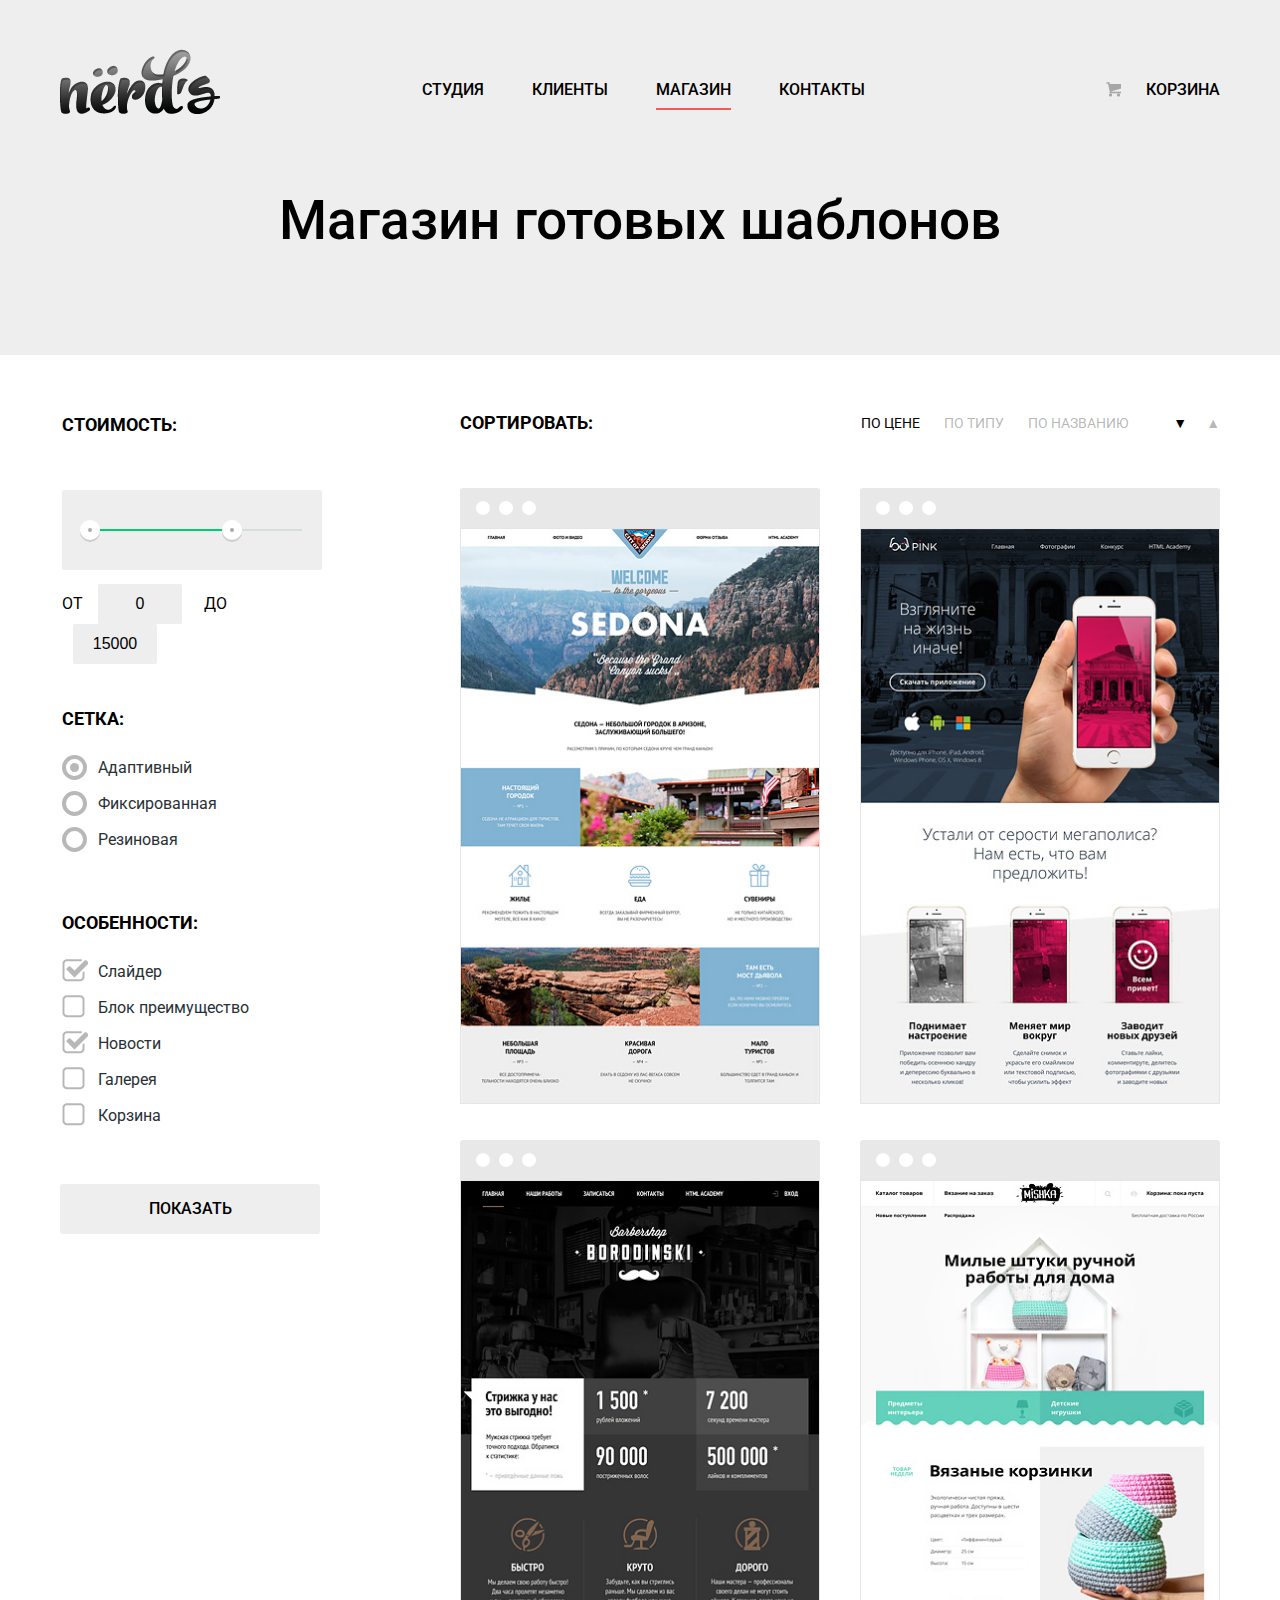
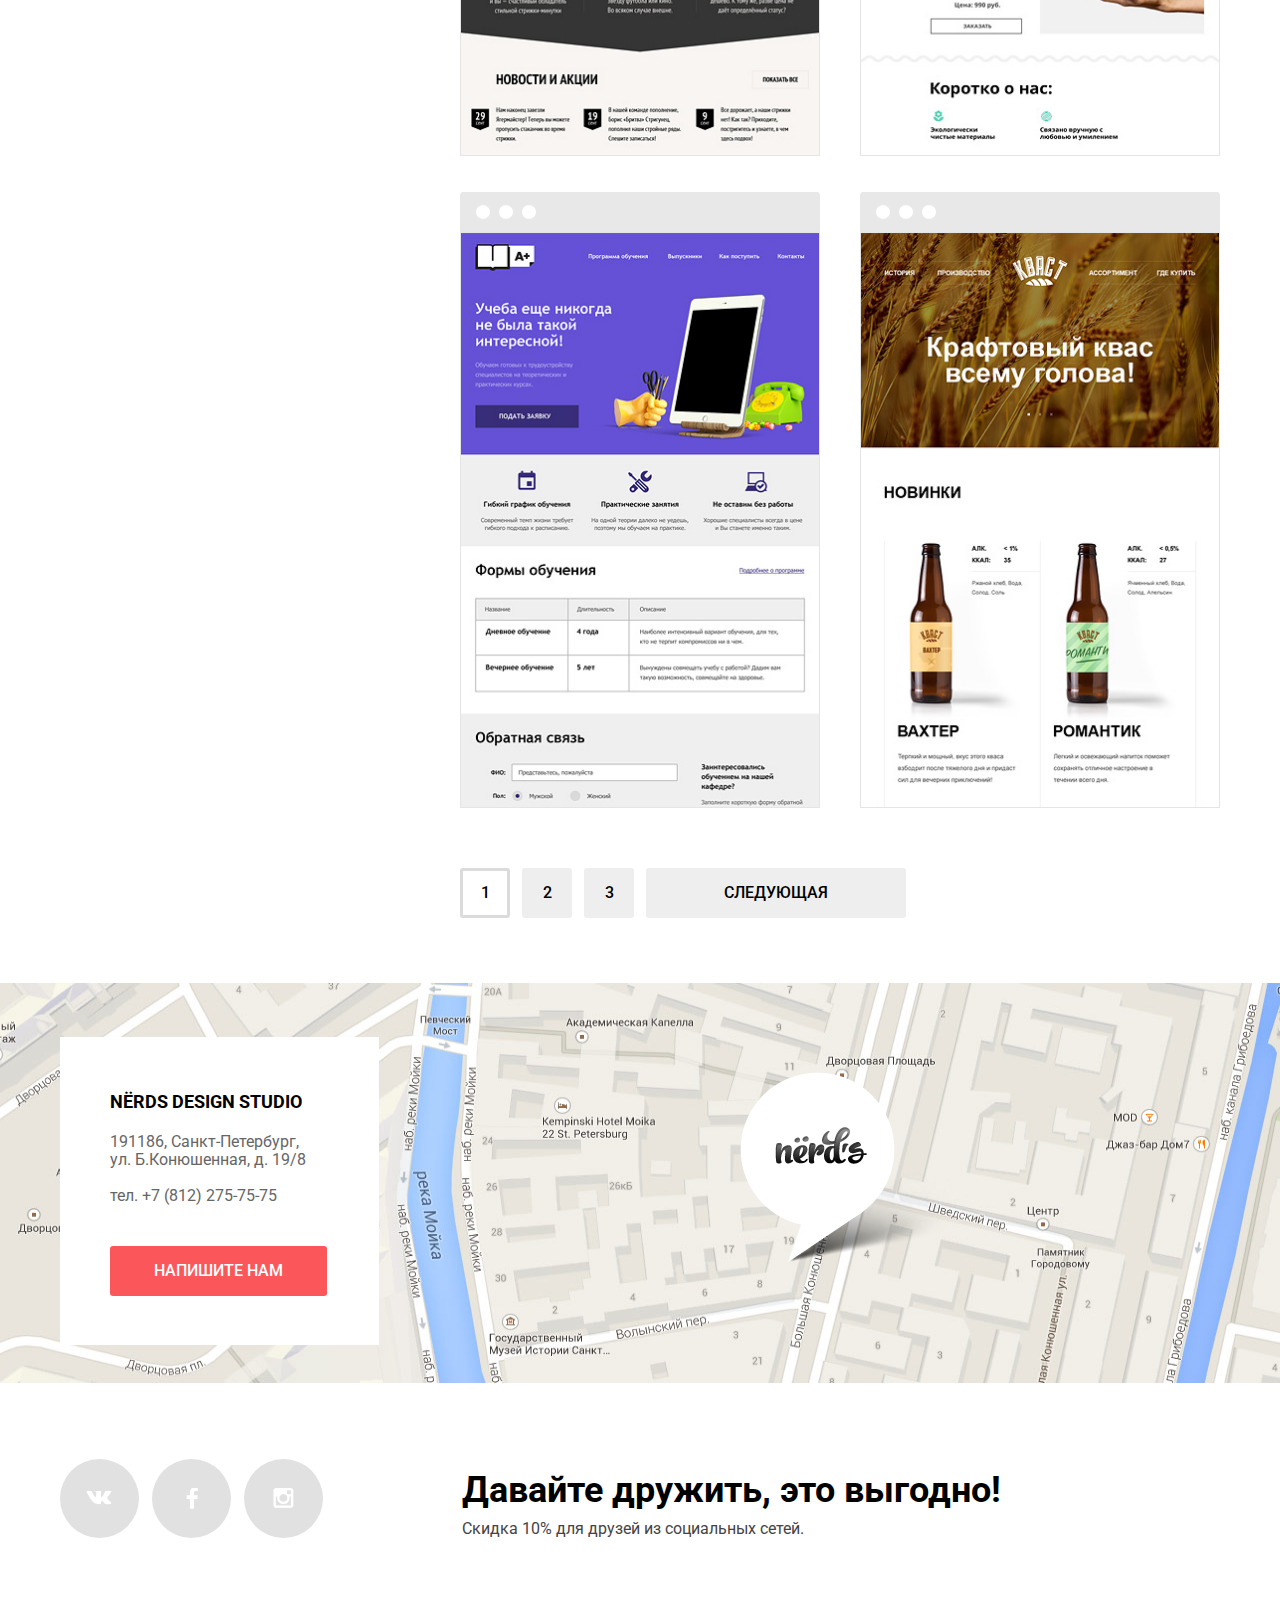
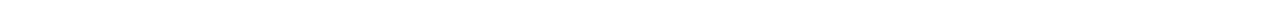
==== catalog.html @ 6120f155 "Оформление контента - правки." ====
<!DOCTYPE html>
<html lang="ru">
<head>
	<meta charset="utf-8">
	<title>Нёрдс</title>
	<link href="https://fonts.googleapis.com/css?family=Roboto:400,500,700&amp;subset=cyrillic" rel="stylesheet"> 
	<link rel="stylesheet" type="text/css" href="css/normalize.css">
	<link rel="stylesheet" type="text/css" href="css/style.css">
</head>
<body>
	<header class="main-header">
		<div class="container clearfix">
			<div class="header clearfix">
				<div class="logo">
					<a href="index.html"><img src="img/nerds-logo.png" width="160" height="65" alt="Nerds"></a>
				</div>
				<nav class="main-menu">
					<ul>
						<li>
							<a href="#">Студия</a>
						</li>
						<li>
							<a href="#">Клиенты</a>
						</li>
						<li class="active-menu">
							<a>Магазин</a>
						</li>
						<li>
							<a href="#">Контакты</a>
						</li>
					</ul>
				</nav>
				<div class="basket">
					<a href="#">Корзина</a>
				</div>
			</div>
			<div class="inner-name-page">
				<h1>Магазин готовых шаблонов</h1>
			</div>
		</div>
	</header>
	<main>
		<div class="container inner-page clearfix">
			<div class="catalog-filter">
				<form action="#" method="get">
					<fieldset>
						<legend>Стоимость:</legend>
							<div class="range-price">
								<div class="background">
									<div class="range"></div>
									<div class="range-selected"></div>
									<div class="min-runner"></div>
									<div class="max-runner"></div>
								</div>
							</div>
						<label for="min-price">ОТ </label><input type="text" name="min-price" id="min-price" value="0">
						<label for="max-price"> ДО </label><input type="text" name="max-price" id="max-price" value="15000">
					</fieldset>
					<fieldset>
						<legend>Сетка:</legend>
						<ul>
							<li><input type="radio" name="grid" value="adaptive" id="adaptive" checked> <label for="adaptive">Адаптивный</label></li>
							<li><input type="radio" name="grid" value="fixed" id="fixed"> <label for="fixed">Фиксированная</label></li>
							<li><input type="radio" name="grid" value="rubber" id="rubber"> <label for="rubber">Резиновая</label></li>
						</ul>
					</fieldset>
					<fieldset>
						<legend>Особенности:</legend>
						<ul>
							<li><input type="checkbox" name="slider" id="slider" checked> <label for="slider"> Слайдер</label></li>
							<li><input type="checkbox" name="block" id="block"> <label for="block"> Блок преимущество</label></li>
							<li><input type="checkbox" name="news" id="news" checked> <label for="news"> Новости</label></li>
							<li><input type="checkbox" name="gallery" id="gallery"> <label for="gallery"> Галерея</label></li>
							<li><input type="checkbox" name="basket" id="basket"> <label for="basket"> Корзина</label></li>
						</ul>
					</fieldset>
					<button class="btn btn-show" type="submit">Показать</button>
				</form>
			</div>
			<div class="products">
				<div class="sort clearfix">
					<b class="classify">Сортировать:</b>
					<ul class="sorting">
						<li class="active-sorting"><a class="btn btn-sorting">По цене</a></li>
						<li><a class="btn btn-sorting" href="#">По типу</a></li>
						<li><a class="btn btn-sorting" href="#">По названию</a></li>
						<li class="active-sorting"><a class="btn btn-sorting">&#9660;</a></li>
						<li><a class="btn btn-sorting" href="#">&#9650;</a></li>
					</ul>
				</div>
				<div class="cards">
					<div class="card">
						<img src="img/img-sedona.jpg" width="360" height="576" alt="Sedona">
						<div class="description">
							<a class="item" href="#">Sedona</a>
							<p class="paragraph">Информацинный сайт<br>для туристов</p>
							<a class="btn btn-description" href="#">9900 руб.</a>
						</div>
					</div>
					<div class="card">
						<img src="img/img-pink.jpg" width="360" height="576" alt="Pink">
						<div class="description">
							<a class="item" href="#">Pink APP</a>
							<p  class="paragraph">Продуктовый лендинг<br>приложения для iOS и Android</p>
							<a class="btn btn-description" href="#">9900 руб.</a>
						</div>
					</div>
					<div class="card">
						<img src="img/img-barbershop.jpg" width="360" height="576" alt="Barbershop">
						<div class="description">
							<a class="item" href="#">Barbershop</a>
							<p class="paragraph">Сайт салоны красоты.<br>Для мужчин, да.</p>
							<a class="btn btn-description" href="#">9900 руб.</a>
						</div>
					</div>
					<div class="card">
						<img src="img/img-mishka.jpg" width="360" height="576" alt="Mishka">
						<div class="description">
							<a class="item" href="#">Mishka</a>
							<p class="paragraph">Интернет-магазин<br>вязаных игрушек</p>
							<a class="btn btn-description" href="#">9900 руб.</a>
						</div>
					</div>
					<div class="card">
						<img src="img/img-aplus.jpg" width="360" height="576" alt="A PLUS HOVER">
						<div class="description">
							<a class="item" href="#">A PLUS</a>
							<p class="paragraph">Лендинг курсов повышения<br>квалификации</p>
							<a class="btn btn-description" href="#">9900 руб.</a>
						</div>
					</div>
					<div class="card">
						<img src="img/img-kvast.jpg" width="360" height="576" alt="КВАСТ">
						<div class="description">
							<a class="item" href="#">КВАСТ</a>
							<p class="paragraph">Промо-сайт производителя<br>крафтового кваса</p>
							<a class="btn btn-description" href="#">9900 руб.</a>
						</div>
					</div>
				</div>
				<div class="paginator">
					<a class="page-btn paginator-active">1</a>
					<a class="page-btn" href="#">2</a>
					<a class="page-btn" href="#">3</a>
					<a class="page-btn next" href="#">Следующая</a>
				</div>
			</div>
		</div>
	</main>
	<footer class="main-footer">
		<div class="container">
			<div class="adress">
				<img src="img/map.jpg" class="map" width="1440" height="400" alt="карта">
				<img src="img/map-marker.png" class="mark" width="231" height="190" alt="метка">
				<div class="write-us">
					<b>NËRDS DESIGN STUDIO</b>
					<p>191186, Санкт-Петербург,<br>
						ул. Б.Конюшенная, д. 19/8<br>
						<br>
						тел. +7 (812) 275-75-75</p>
					<a class="btn write" href="#">НАПИШИТЕ НАМ</a>
				</div>
				<div class="form-write-us">
					<b>Напишите нам</b>
					<button class="modal-content-close" type="button" title="Закрыть">Закрыть</button>
					<form action="#" method="post">
						<div class="left">
							<label for="name">Ваше имя:</label>
							<input type="text" name="name" id="name" placeholder="Представьтесь, пожалуйста" tabindex="1">
						</div>
						<div class="left">
							<label for="email">Ваш e-mail:</label>
							<input type="text" name="email" id="email" placeholder="Для отправки ответа"  tabindex="2" >
						</div>
						<div class="text">
							<label for="mail">Текст письма:</label>
							<textarea name="mail" id="mail" placeholder="В свободной форме"  tabindex="3"></textarea>
						</div>
						<button class="btn write-us-btn"  type="submit">Отправить</button>
					</form>
				</div>
			</div>
			<div class="social clearfix">
				<div class="social-btns">
					<a class="social-btn social-vk" href="#">Вконтакте</a>
					<a class="social-btn social-fb" href="#">Facebook</a>
					<a class="social-btn social-in" href="#">Instagram</a>
				</div>
				<div class="friends">
					<h3 class="friends-header">Давайте дружить, это выгодно!</h3>
					<p class="friends-paragraph">Скидка 10% для друзей из социальных сетей.</p>
				</div>
			</div>
		</div>
	</footer>
	<script src="js/write-us.js"></script>
</body>
</html>
---- css/style.css ----
body{
	min-width: 1160px;
	padding: 0;
	margin: 0;
	font-size: 16px;
	line-height: 24px;
	font-family: "Roboto", Arial, sans-serif;
}
.main-header{
	background-color: #eeeeee;
	min-width: 900px;
}
.main-page{
	margin-top: 75px;
}
.inner-page{
	margin-top: 55px;
}
.container{
	width: 1160px;
	margin-left: auto;
	margin-right: auto;
}
.clearfix::after{
	content: "";

	display: table;
	clear: both;
}
.header{
	padding-top: 49px; 
}
	.logo{
		float: left;
	}
	.logo a:hover{
		opacity: 0.8;
	}
	.logo a:active{
		opacity: 0.3;
	}
	.main-menu{
		float: left;
		margin-left: 180px;
		max-width: 560px;
	}
	.main-menu ul{
		list-style: none;
		padding: 0;
		margin: 0;
	}
	.main-menu li{
		display: inline-block;
		vertical-align: top;
	}
	.main-menu a{
		display: block;
		padding: 16px 0;
		margin: 0 22px;
		padding-top: 29px;
		font-size: 16px;
		font-weight: 500;
		text-align: center;
		text-transform: uppercase;
		text-decoration: none;
		color: #000000;
	}
	.main-menu a:hover{
		color: #fb565a;
	}
	.main-menu a:active{
		color: rgba(0, 0, 0, 0.3);
	}
	.active-menu,
	.active-basket{
		position: relative;
	}
	.active-menu a:hover,
	.active-basket a:hover{
		color: #000000;
	}
	.active-menu::after,
	.active-basket::after{
		content: "";

		position: absolute;
		height: 2px;
		right: 22px;
		bottom: 8px;
		left: 22px;
		
		background: #fb565a;
	}
	.basket{
		float: right;
		max-width: 160px;
	}
	.basket a{
		position: relative;
		display: block;
		padding: 16px 0;
		padding-top: 29px;
		padding-left: 40px;
		font-size: 16px;
		font-weight: 500;
		text-transform: uppercase;
		text-decoration: none;
		color: #000000;
	}
	.basket a:hover{
		color: #fb565a;
	}
	.basket a:active{
		color: #bdbdbd;
	}
	.basket a::before{
		content: "";

		position: absolute;
		top: 33px;
		left: 0;
		width: 15px;
		height: 15px;
		background: url(../img/sprite.png) no-repeat -10px -10px;
	}
	.btn{
		display: inline-block;
		padding: 19px 40px;
		font-size: 16px;
		font-weight: 500;
		line-height: 18px;
		font-family: "Roboto", Arial, sans-serif;
		vertical-align: top;
		color: #ffffff;
		text-transform: uppercase;
		text-decoration: none;
		border-radius: 3px;
		border: none;
		outline: none;
		background: #fb565a;
	}
	.btn:hover{
		background: #e74246;
		}
	.btn:active{
		color: rgba(255, 255, 255, 0.3);
		background-color: #d7373b;
		box-shadow: inset 0 3px 0 0 rgba(0, 0, 0, 0.1);
		}
	/*слайдер*/
	.slider{
		position: relative;
	}
		.slider-inner{
			overflow: hidden;
		}
		.slider-slides{
			width: 300%;
			
		}
		.slider-slides>div{
			float: left;
			width: 1160px;
			height: 431px;
		}
		.slider input[type=radio] {
		    display:none;
		}
		.slider-controls{
			display: inline-block;
			position: absolute;
			z-index: 1;
			bottom: 96px;
			left: 50%;
			vertical-align: top;
			-webkit-transform: translate(-50%);
			        transform: translate(-50%);
		}
		.slider-controls label {
		    display: inline-block;
		    width: 18px;
		    height: 18px;
		    margin: 0 7px;
		    vertical-align: top;
		    cursor: pointer;
		    border-radius:50%;
		    background-color: #ffffff;
		}
		#btn-1:checked ~ .slider-controls label[for="btn-1"],
		#btn-2:checked ~ .slider-controls label[for="btn-2"],
		#btn-3:checked ~ .slider-controls label[for="btn-3"]{
			position: relative;
			background-color: #fff;
		}
		#btn-1:checked ~ .slider-controls label[for="btn-1"]::before,
		#btn-2:checked ~ .slider-controls label[for="btn-2"]::before,
		#btn-3:checked ~ .slider-controls label[for="btn-3"]::before{
			content: "";
			position: absolute;
			top: 5px;
			left: 5px;
			width: 4px;
			height: 4px;
			border:2px solid #c1c1c1;
			border-radius: 50%;
			background-color: white;
		}
		#btn-1:checked ~ .slider-inner .slider-slides {
		    -webkit-transform: translate(0);
		            transform: translate(0);
		}

		#btn-2:checked ~ .slider-inner .slider-slides {
		    -webkit-transform: translate(-1160px);
		            transform: translate(-1160px);
		}

		#btn-3:checked ~ .slider-inner .slider-slides {
		    -webkit-transform: translate(-2320px);
		            transform: translate(-2320px);
		}
		.slide1{
			position: relative;
		}
		.slide-pic{
			position: absolute;
			right: 0;
			bottom: 0;
			z-index: -1;
		}
		.slide1 .column-left{
			float: left;
			width: 550px;
		}
		.slide-header{
			display: block;
			font-size: 55px;
			line-height: 55px;
			margin-top: 70px;
			margin-bottom: 27px; 
		}
		.slide-description{
			display: block;
			margin-top: 0px;
			line-height: 24px;
		}
		.btn-slide{
			margin-top: 25px;
			padding: 16px 54px;
			text-align: center;
			
			text-decoration: none;
			text-transform: uppercase;
			font-weight: 500;
		}
	/*слайдер*/
	.inner-name-page{
		float: left;
		margin-top: 35px;
		margin-bottom: 70px;
		width: 1160px;
	}
	.inner-name-page h1{
		font-size: 55px;
		line-height: 55px;
		font-weight: 500;
		text-align: center;
	}
/*end header*/
.main{
}
	.services{
		padding-bottom: 80px;
	}
	
	.services-ell{
		margin-right: 100px;
		float: left;
		width: 300px;
		
	}
	.services-pic{
		margin-bottom: -15px;
	}
	.service-header{
		margin-bottom: 0; 
		font-size: 24px;
		line-height: 30px;
		vertical-align: top;
		text-transform: uppercase;
	}
	.service-description{
		margin-bottom: 33px;
		letter-spacing: 0;
	}
	.btn-services{
		padding: 16px 40px;
	}
	.btn-application{
		background: #00ca74;
	}
	.btn-application:hover{
		background: #00bc6c;
	}
	.btn-application:active{
		color: rgba(255, 255, 255, 0.3);
		background: #00aa62;
		box-shadow: inset 0 3px 0 0 rgba(0, 0, 0, 0.1);
	}
	.btn-presentation{
		background: #efc84a;
	}
	.btn-presentation:hover{
		background: #eab534;
	}
	.btn-presentation:active{
		color: rgba(255, 255, 255, 0.3);
		background: #e5a722;
		box-shadow: inset 0 3px 0 0 rgba(0, 0, 0, 0.1);
	}
	.presentation{
		margin-right: 0;
	}
	.line{
		border-bottom: 2px solid #eeeeee;
	}
	.about-us{
		padding-bottom: 50px;
	}
	.about-us .column-left{
		float: left;
		width: 680px;
	}
	.capiton{
		margin-top: 75px; 
		margin-bottom: 30px;
		font-size: 45px;
		line-height: 45px;
		font-weight: 500;
	}
	.about-us p{
		margin-bottom: 40px;
	}
	.accuracy{
		line-height: 24px;
		font-weight: bold;
		text-transform: uppercase;
		text-align: center;
	}
	.about-us ul{
		margin-top: 24px;
		list-style: none;
	}
	.about-us li{
		position: relative;
		margin-left: -2px;
		margin-bottom: 24px; 
	}
	.about-us li::before{
		content: "";
		position: absolute;
		width: 25px;
		height: 2px;
		left: -36px;
		top: 12px;
		background: #fb565a;
	}
	.about-us .column-right{
		float: right;
		width: 360px;
	}
	.about-us img{
		margin-top: 40px;
		margin-bottom: 30px;
	}
	
	.percent-ell{
		display: inline-block;
		margin-right: 23px;
		width: 95px;
		vertical-align: top;
	}
	.percent-ell:nth-child(3n){
		margin-right: 0;
	}
	.percent{
		font-size: 45px;
	}
	.percent span{
		vertical-align: 17px;
		font-size: 25px;
	}
	.percent-description{
		margin-top: -10px;
		line-height: 18px;
	}
	.clients{
		padding-top: 50px;
		padding-bottom: 44px;
		margin-bottom: 80px;
		font-size: 0;
	}
	.clients ul{
		list-style: none;
		padding: 0;
		margin: 0;
	}
	.clients li{
		position: relative;
		display: inline-block;
		padding-right: 20px;
		padding-left: 20px;
		vertical-align: middle;
	}
	.clients li:first-child{
		padding-left: 0;
	}
	.clients li:nth-child(4n){
		padding-right: 0;
	}
	.clients li::after{
		content: "1";
		position: absolute;
		top: 50%;
		right: 5px;
		-webkit-transform: translateY(-50%);
		        transform: translateY(-50%);
		width: 2px;
		height: 52px;
		border-right: 2px solid #eeeeee;
		opacity: 1;
	}
	.clients li:nth-child(4n)::after{
		display: none;
	}
	.client{
		position: relative;
		display: block;
		width: 260px;
		line-height: 52px;
		text-align: center;
		font-size: 16px;
		opacity: 0.2;
	}
	.client:hover{
		opacity: 1;
	}
	.client:active{
		opacity: 0.1;
	}
	.client-logo{
		line-height: 52px;
		vertical-align: middle;
	}
	.catalog-filter{
		float: left;
		width: 260px;
	}
	/*ранжировка цен*/
		.range-price{
			margin-top: 45px;
			margin-bottom: 14px;
		}
		.background{
			position: relative;
			width: 260px;
			height: 80px;
			background: #eeeeee;
			border-radius: 2px;
		}
		.range{
			position: absolute;
			top: 39px;
			left: 20px;
			width: 220px;
			height: 2px;
			background: #d7dcde;
		}
		.range-selected{
			position: absolute;
			top: 39px;
			left: 20px;
			width: 151px;
			height: 2px;
			background: #00ca74;
		}
		.min-runner,
		.max-runner{
			position: absolute;
			top: 30px;
			left: 18px;
			width: 4px;
			height: 4px;
			border-radius: 50%;
			background: #ababab;
			border: 8px solid #ffffff; 
			box-shadow: 0 2px 0 0 #cccdcd;
			cursor: pointer;
		}
		.max-runner{
			left: 160px;
		}
		
	/*ранжировка цен*/
	.catalog-filter ul{
		list-style: none;
		padding: 0;
	}
	.catalog-filter fieldset{
		padding: 0;
		border: none;
		margin-bottom: 40px;
	}
	.catalog-filter legend{
		margin-bottom: 5px;
		font-size: 18px;
		line-height: 30px;
		vertical-align: top;
		font-weight: bold;
		text-transform: uppercase;
	}
	.catalog-filter input[type="text"]{
		width: 80px;
		height: 38px;
		margin-left: 11px;
		border-radius: 2px;
		border: none;
		background-color: #eeeeee;
		text-align: center;
	}
	.catalog-filter input[type="text"]:first-of-type{
		margin-right: 18px;
	}
/*стилизация radio*/
	.catalog-filter input[type="radio"]{
		display: none;
	}
	.catalog-filter input[type="radio"] + label{
		position: relative;
		display: block;
		margin: 11px 0;
		padding-left: 36px;
		color: #283136;
		line-height: 25px; 
		vertical-align: middle;
		cursor: pointer;
	}
	.catalog-filter input[type="radio"] + label::before{
		content: "";
		position: absolute;
		top:0;
		left: 0;
		width: 17px;
		height: 17px;
		border: 4px solid rgba(77, 77, 77, 0.4);
		border-radius: 50%;
	}
	.catalog-filter input[type="radio"]:checked + label::after{
		content: "";
		position: absolute;
		top: 8px;
		left: 8px;
		width: 9px;
		height: 9px;
		border-radius: 50%;
		background: rgba(77, 77, 77, 0.4);
	}
	.catalog-filter input[type="radio"] + label:hover{
		color: #000000;
	}
	.catalog-filter input[type="radio"] + label:hover::before{
		content: "";
		border: 4px solid rgba(77, 77, 77, 1);
	}
	.catalog-filter input[type="radio"]:checked + label:hover::after{
		content: "";
		background: rgba(77, 77, 77, 1);
	}
	.catalog-filter input[type="radio"]:disabled + label{
		color: rgba(40, 49, 54, 0.3);
	}
	.catalog-filter input[type="radio"]:disabled + label::before{
		content: "";
		border: 4px solid rgba(77, 77, 77, 0.1);
	}
	.catalog-filter input[type="radio"]:checked:disabled + label::after{
		content: "";
		background: rgba(77, 77, 77, 0.1);
	}
/*стилизация radio*/
/*стилизация checkbox*/
	.catalog-filter input[type="checkbox"]{
		display: none;
	}
	.catalog-filter input[type="checkbox"] + label{
		position: relative;
		display: block;
		margin: 11px 0;
		padding-left: 36px;
		color: #283136;
		line-height: 25px; 
		vertical-align: middle;
		cursor: pointer;
	}
	.catalog-filter input[type="checkbox"] + label::before{
		content: "";
		position: absolute;
		top:0;
		left: 0;
		width: 23px;
		height: 23px;
		background: url(../img/checkbox-off.png) no-repeat;
		opacity: 0.4;
	}
	.catalog-filter input[type="checkbox"]:checked + label::before{
		content: "";
		position: absolute;
		top: 0;
		left: 0;
		width: 26px;
		height: 23px;
		border:none;
		background: url(../img/checkbox-on.png) no-repeat;
		opacity: 0.4;
	}
	.catalog-filter input[type="checkbox"] + label:hover{
		color: #000000;
	}
	.catalog-filter input[type="checkbox"] + label:hover::before{
		content: "";
		background: url(../img/checkbox-off.png) no-repeat;
		opacity: 1;
	}
	.catalog-filter input[type="checkbox"]:checked + label:hover::before{
		content: "";
		background: url(../img/checkbox-on.png) no-repeat;
		opacity: 1;
	}
	.catalog-filter input[type="checkbox"]:disabled + label{
		color: rgba(40, 49, 54, 0.3);
	}
	.catalog-filter input[type="checkbox"]:disabled + label::before{
		content: "";
		background: url(../img/checkbox-off.png) no-repeat;
		opacity: 0.1;
	}
	.catalog-filter input[type="checkbox"]:checked:disabled + label::before{
		content: "";
		background: url(../img/checkbox-on.png) no-repeat;
		opacity: 0.1;
	}
/*стилизация checkbox*/
	.btn-show{
		width: 100%;
		padding: 16px 0;
		font-size: 16px;
		line-height: 18px;
		text-align: center;
		color: #000000;
		background: #eeeeee;
		border-radius: 3px;
		cursor: pointer;
	}
	.btn-show:hover{
		background: #dfdfdf;
	}
	.btn-show:active{
		color: rgba(0, 0, 0, 0.3);
		background: #d5d5d5;
		box-shadow: inset 0 3px 0 0 rgba(0, 0, 0, 0.1)
	}
	.products{
		float: right;
		margin-top: 4px;
		width: 760px;
	}
	.classify{
		display: block;
		float: left;
		font-size: 18px;
		line-height: 18px;
		text-transform: uppercase;
	}
	.sorting{
		list-style: none;
		margin: 0;
		padding: 0;
		float: right;
	}
	.sorting li{
		display: inline-block;
		margin-left: 20px;
		vertical-align: top;
	}
	.sorting li:nth-child(1){
		margin-left: 0;
	}
	.sorting li:nth-last-child(2){
		margin-left: 40px;
	}
	.sorting li:nth-last-child(1){
		margin-left: 15px;
	}
	.btn-sorting{
		padding: 0;
		font-weight: normal;
		font-size: 14px;
		line-height: 18px;
		vertical-align: top;
		color: rgba(0, 0, 0, 0.3);
		background: none;
	}
	.btn-sorting:hover{
		color: rgba(0, 0, 0, 0.6);
		background: none;
	}
	.btn-sorting:active{
		color: #000000;
		background: none;
		box-shadow: none;
	}
	.active-sorting a{
		color: #000000;
	}
	.cards{
		font-size: 0;
		margin-top: 50px;
	}
	.card{
		position: relative;
		display: inline-block;
		width: 360px;
		height: 576px;
		margin-top: 40px;
		margin-right: 40px;
		margin-bottom: 36px;
		font-size: 16px;
		vertical-align: top;
	}
	.card img{
		width: 360px;
		height: 576px;
		border: 1px solid #e5e5e5;
		box-sizing: border-box;
	}
	.card:nth-child(2n){
		margin-right: 0;	
	}
	.card::before{
		content: "";
		position: absolute;
		top: -40px;
		width: 360px;
		height: 40px;
		background: url(../img/browser.png) no-repeat;
		opacity: 0.12;
	}
	.description{
		position: absolute;
		display: none;
		bottom: 0;
		left: 0;
		width: 300px;
		min-height: 162px;
		padding: 35px 30px;
		padding-bottom: 43px;
		background-color: #eeeeee;
		text-align: center;
	}
	.item{
		margin-bottom: 5px;
		font-size: 18px;
		font-weight: bold;
		line-height: 30px;
		text-decoration: none;
		color: #000000;
		text-transform: uppercase;
	}
	.paragraph{
		margin-bottom: 30px;
		line-height: 20px;
	}
	.btn-description{
		padding: 16px 60px;
	}
	.btn-description:active{
		color: #ffffff;
	}
	.card:hover img{
		width: 360px;
		height: 576px;
		border: none;
		box-shadow: 0 6px 15px rgba(0, 0, 0, 0.25);
	}
	.card:hover .description{
		display: block;
	}
	.card:hover::before{
		opacity: 1;
	}
	.page-btn{
		display: inline-block;
		margin-top: 24px;
		margin-right: 8px;
		width: 50px;
		font-weight: 500;
		text-transform: uppercase;
		line-height: 50px;
		vertical-align: top;
		text-align: center;
		color: #000000;
		text-decoration: none;
		border-radius: 3px;
		background: #eeeeee;
	}
	.page-btn:hover{
		background: #dfdfdf;
	}
	.page-btn:active{
		color: rgba(0, 0, 0, 0.3);
		background: #d5d5d5;
		box-shadow: inset 0 3px 0 0 rgba(0, 0, 0, 0.1);
	}
	.paginator{
		margin-bottom: 65px;
	}
	.paginator-active{
		line-height: 44px;
		width: 44px;
		color: #000000;
		background: #ffffff;
		border: 3px solid #dbdbdb;
		box-shadow: none;
	}
	.paginator-active:hover,
	.paginator-active:active{
		color: rgba(0, 0, 0, 1);
		background: none;
		box-shadow: none;
	}
	.next,
	.prev{
		width: 260px;
	}


/*end main*/
.main-footer{
}
	.adress img{
		margin-left: -140px;
	}
	.adress{
		position: relative;
	}
	.mark{
		position: absolute;
		top: 89px;
		left: 820px;
	}
	.write-us{
		position: absolute;
		left: 0;
		top: 54px;
		width: 219px;
		height: 208px;
		background-color:#ffffff;
		padding: 50px
	}
	.write-us b{
		font-size: 18px;
		line-height: 30px;
		text-transform: uppercase;
	}
	.write-us p{
		margin-bottom: 10px;
		line-height: 18px;
		color: #666666;
	}
	.write-us .btn{
		margin-top: 31px;
		padding: 16px 44px;
	}
/*всплывающее окно*/
	.form-write-us{
		position: fixed;
		left: 50%;
		bottom: 179px;
		z-index: 3;
		-webkit-transform: translate(-50%);
		        transform: translate(-50%);
		display: none;
		padding-top: 73px;
		padding-left: 100px;
		padding-right: 100px;
		padding-bottom: 84px;
		width: 760px;
		max-height: 590px;
		background: #ffffff;
		box-shadow: 0 20px 40px rgba(0, 0, 0, 0.75);
	}
	.form-write-us-show{
		display: block;
	}
	.form-write-us b{
		font-size: 45px;
	}
	.left{
		float: left;
		margin-top: 37px;
		width: 360px;
	}
	.left:first-child{
		margin-right: 40px;
	}
	.form-write-us label{
		font-weight: bold;
	}
	.form-write-us input[type="text"],
	.form-write-us input[type="email"]{
		width: 330px;
		line-height: 18px;
		margin-top: 6px;
		padding: 15px 13px;
		border: 2px solid #d7dcde;
		border-radius: 3px;
	}
	.text{
		float: left;
		margin-top: 30px;
	}
	.form-write-us textarea{
		width: 728px;
		height: 86px;
		margin-top: 6px;
		padding: 14px;
		border: 2px solid #d7dcde;
		border-radius: 3px;
		resize: none;
	}
	.form-write-us input[type="text"],
	.form-write-us input[type="email"],
	.form-write-us textarea{
		font-family: "Roboto", Arial, sans-serif;
		font-size: 16px;
		color: #b1b1b1;
	}
	.form-write-us input[type="text"]:hover,
	.form-write-us input[type="email"]:hover,
	.form-write-us textarea:hover{
		color: #b4b9bb;
		border: 2px solid #b4b9bb;
	}
	.form-write-us input[type="text"]:focus,
	.form-write-us input[type="email"]:focus,
	.form-write-us textarea:focus{
		color: #000000;
		border: 2px solid #000000;
		outline: none;
	}
	.form-write-us input[type="text"]:invalid,
	.form-write-us input[type="email"]:invalid,
	.form-write-us textarea:invalid{
		color: #e74246;
		border: 2px solid #e74246;
	}
	.modal-content-close{
		position: absolute;
		top: 78px;
		right: 90px;
		width: 21px;
		height: 21px;

		font-size: 0;
		background: none;
		border: none;
		outline: none;
		cursor: pointer;
	}
	.modal-content-close::before,
	.modal-content-close::after{
		content: "";
		position: absolute;
		top: 5px;
		left: -2px;
		width: 26px;
		height: 4px;
		background: #fecccd;
		border-radius: 1px;
	}
	.modal-content-close::before {
		-webkit-transform: rotate(45deg);
		        transform: rotate(45deg);
	}

	.modal-content-close::after {
		-webkit-transform: rotate(-45deg);
		        transform: rotate(-45deg);
	}
	.modal-content-close:hover::before,
	.modal-content-close:hover::after{
		background: #fb565a;
	}
	.modal-content-close:active::before,
	.modal-content-close:active::after{
		background: #ffeeee;
	}
	.write-us-btn{
		margin-top: 45px;
		padding: 16px 84px; 
	}
/*всплывающее окно*/
	.social-btns{
		float: left;
		margin-top: 69px;
		margin-bottom: 69px;
	}
	.social-btn{
		display: inline-block;
		position: relative;
		margin-right: 9px;
		width: 79px;
		height: 79px;
		font-size: 0;
		background-color: #e1e1e1;
		border-radius: 50%;
		vertical-align: top;
	}
	.social-vk::before{
		content: "";
		position: absolute;
		top: 32px;
		left: 26px;
		width: 26px;
		height: 15px;
		background: url(../img/sprite.png) no-repeat -10px -129px;
	}
	.social-fb::before{
		content: "";
		position: absolute;
		top: 29px;
		left: 34px;
		width: 12px;
		height: 22px;
		background: url(../img/sprite.png) no-repeat -10px -46px;
	}
	.social-in::before{
		content: "";
		position: absolute;
		top: 29px;
		left: 29px;
		width: 21px;
		height: 21px;
		background: url(../img/sprite.png) no-repeat -10px -88px;
	}
	.social-btn:hover{
		background: #e74246;
	}
	.social-btn:active{
		background: #d7373b;
		box-shadow: inset 0 3px 0 rgba(0, 0, 0, 0.1);
	}
	.social-btn:active::before{
		content: "";
		opacity: 0.3;
	}
	.friends{
		float: left;
		margin-left: 130px;
		margin-top: 82px;
	}
	.friends-header{
		font-size: 36px;
		line-height: 36px;
		padding: 0;
		margin: 0;
	}
	.friends-paragraph{
		margin-top: 10px; 
		line-height: 22px;
		color: #444444;
	}
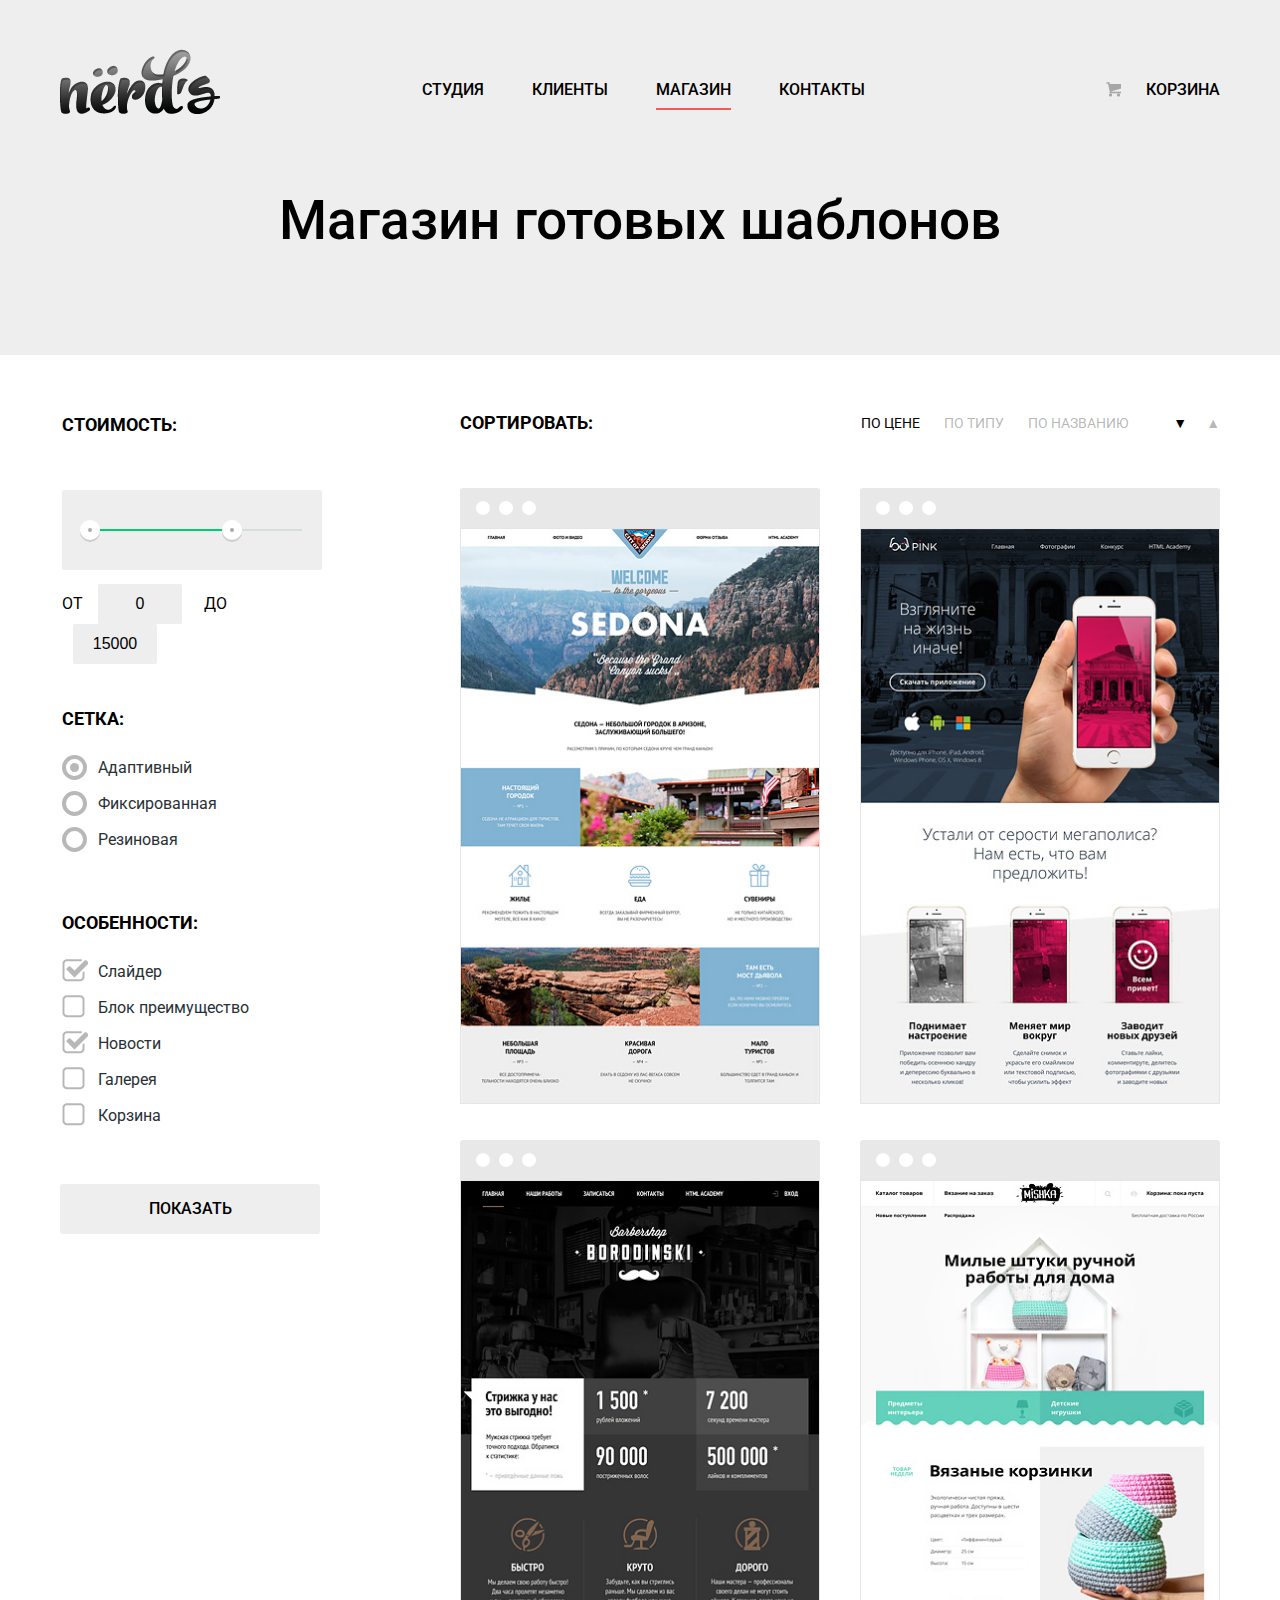
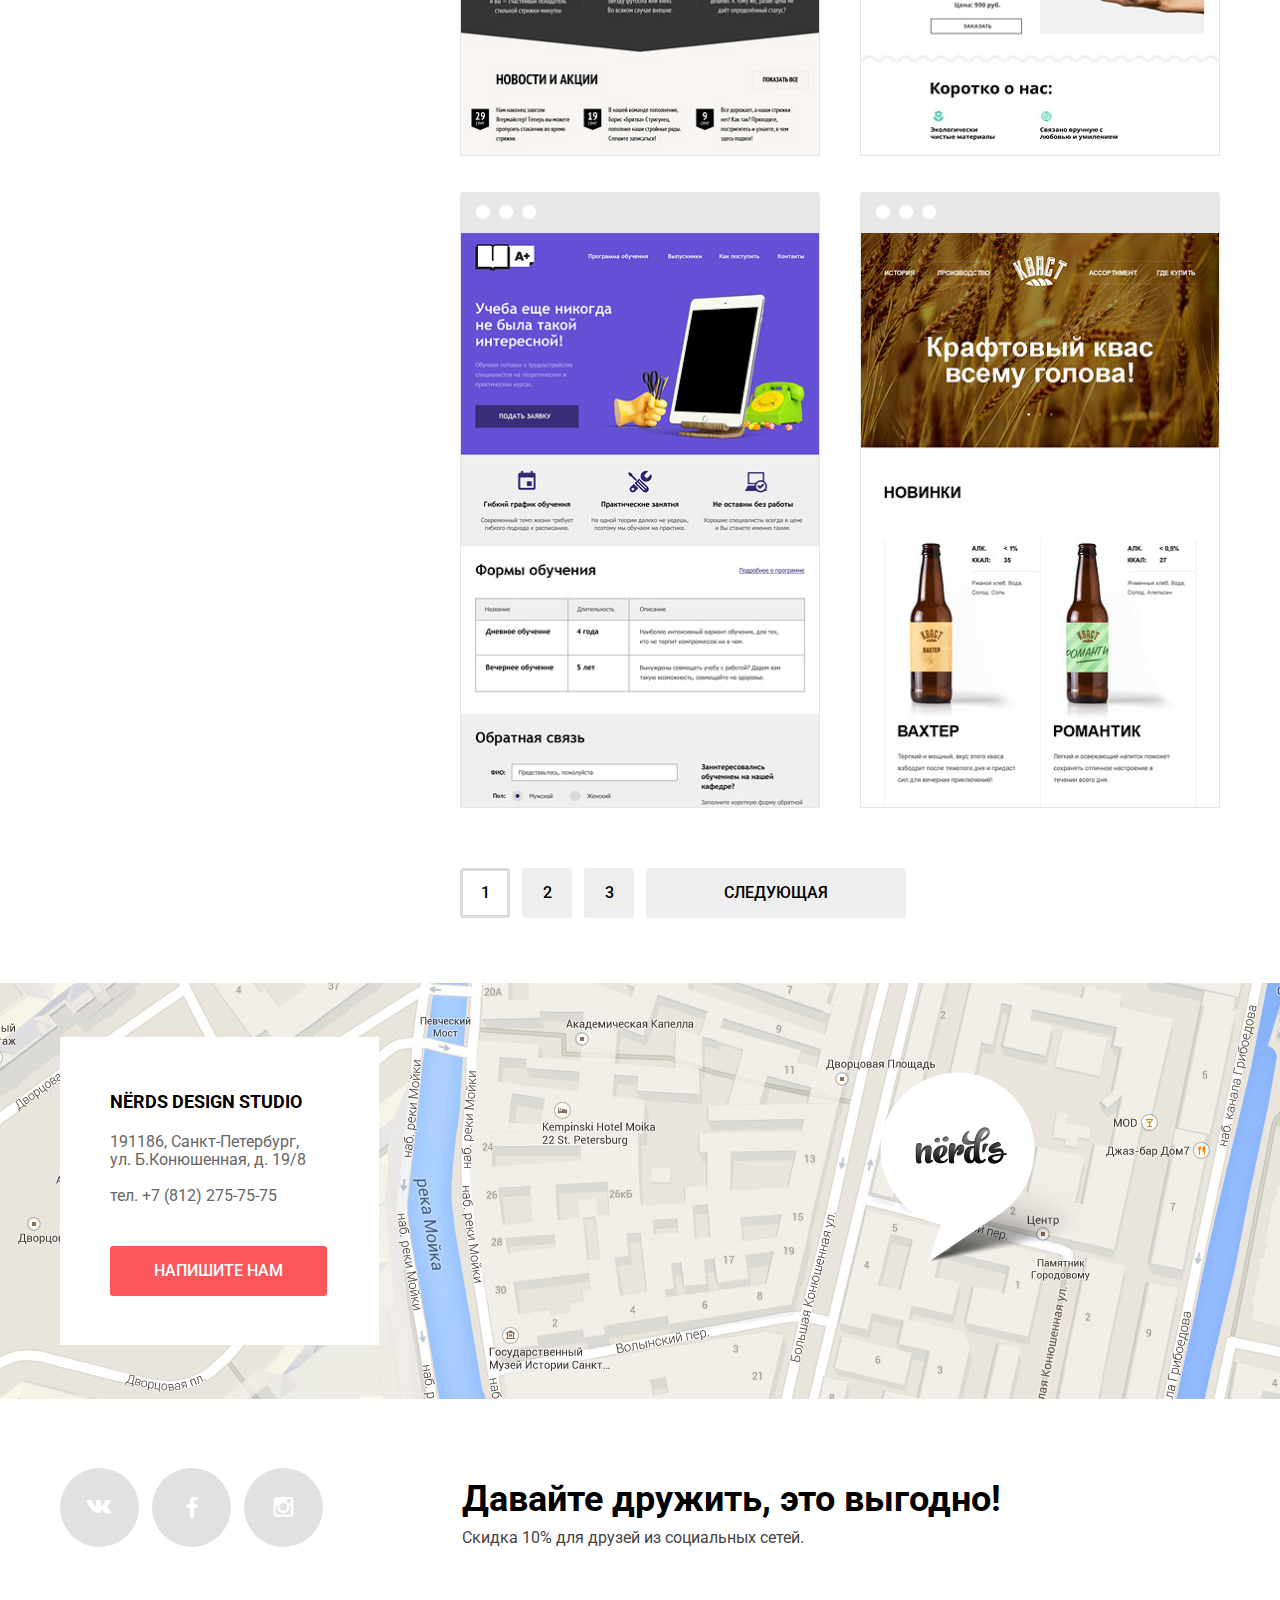
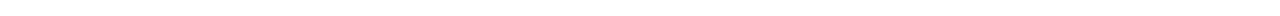
==== commit 324b1b71: "js для окна и карта." ====
--- a/catalog.html
+++ b/catalog.html
@@ -148,38 +148,44 @@
 		</div>
 	</main>
 	<footer class="main-footer">
+		<div class="adress">
+			<div class="map-container">
+				<iframe src="https://www.google.com/maps/embed?pb=!1m18!1m12!1m3!1d1998.5989424124068!2d30.320894616220176!3d59.93879686904778!2m3!1f0!2f0!3f0!3m2!1i1024!2i768!4f13.1!3m3!1m2!1s0x4696310fca5ba729%3A0xea9c53d4493c879f!2z0JHQvtC70YzRiNCw0Y8g0JrQvtC90Y7RiNC10L3QvdCw0Y8g0YPQuy4sIDE5LCDQodCw0L3QutGCLdCf0LXRgtC10YDQsdGD0YDQsywg0KDQvtGB0YHQuNGPLCAxOTExODY!5e0!3m2!1sru!2sua!4v1479135294542" width="100%" height="416" frameborder="0" style="border:0" allowfullscreen></iframe>
+			</div>
+			<div class="adress-container">
+				<img src="img/map-marker.png" class="mark" width="231" height="190" alt="метка">
+					<div class="write-us">
+						<b>NËRDS DESIGN STUDIO</b>
+						<p>191186, Санкт-Петербург,<br>
+							ул. Б.Конюшенная, д. 19/8<br>
+							<br>
+							тел. +7 (812) 275-75-75</p>
+						<a class="btn write" href="#">НАПИШИТЕ НАМ</a>
+					</div>
+					<!--всплывающее окно-->
+					<div class="form-write-us">
+						<b>Напишите нам</b>
+						<button class="modal-content-close" type="button" title="Закрыть">Закрыть</button>
+						<form action="#" method="post">
+							<div class="left">
+								<label for="name">Ваше имя:</label>
+								<input type="text" name="name" id="name" placeholder="Представьтесь, пожалуйста" tabindex="1">
+							</div>
+							<div class="left">
+								<label for="email">Ваш e-mail:</label>
+								<input type="text" name="email" id="email" placeholder="Для отправки ответа"  tabindex="2" >
+							</div>
+							<div class="text">
+								<label for="mail">Текст письма:</label>
+								<textarea name="mail" id="mail" placeholder="В свободной форме"  tabindex="3"></textarea>
+							</div>
+							<button class="btn"  type="submit">Отправить</button>
+						</form>
+					</div>
+					<!--всплывающее окно-->
+			</div>
+		</div>
 		<div class="container">
-			<div class="adress">
-				<img src="img/map.jpg" class="map" width="1440" height="400" alt="карта">
-				<img src="img/map-marker.png" class="mark" width="231" height="190" alt="метка">
-				<div class="write-us">
-					<b>NËRDS DESIGN STUDIO</b>
-					<p>191186, Санкт-Петербург,<br>
-						ул. Б.Конюшенная, д. 19/8<br>
-						<br>
-						тел. +7 (812) 275-75-75</p>
-					<a class="btn write" href="#">НАПИШИТЕ НАМ</a>
-				</div>
-				<div class="form-write-us">
-					<b>Напишите нам</b>
-					<button class="modal-content-close" type="button" title="Закрыть">Закрыть</button>
-					<form action="#" method="post">
-						<div class="left">
-							<label for="name">Ваше имя:</label>
-							<input type="text" name="name" id="name" placeholder="Представьтесь, пожалуйста" tabindex="1">
-						</div>
-						<div class="left">
-							<label for="email">Ваш e-mail:</label>
-							<input type="text" name="email" id="email" placeholder="Для отправки ответа"  tabindex="2" >
-						</div>
-						<div class="text">
-							<label for="mail">Текст письма:</label>
-							<textarea name="mail" id="mail" placeholder="В свободной форме"  tabindex="3"></textarea>
-						</div>
-						<button class="btn write-us-btn"  type="submit">Отправить</button>
-					</form>
-				</div>
-			</div>
 			<div class="social clearfix">
 				<div class="social-btns">
 					<a class="social-btn social-vk" href="#">Вконтакте</a>
--- a/css/style.css
+++ b/css/style.css
@@ -847,11 +847,21 @@
 /*end main*/
 .main-footer{
 }
-	.adress img{
-		margin-left: -140px;
-	}
 	.adress{
 		position: relative;
+		height: 416px;
+		background: url(../img/map.jpg) no-repeat 50% 0;
+	}
+	.map-container{
+		position: absolute;
+		width: 100%;
+	}
+	.adress-container{
+		position: relative;
+		width: 1160px;
+		margin-left: auto;
+		margin-right: auto;
+		padding-top: 54px;
 	}
 	.mark{
 		position: absolute;
@@ -859,9 +869,7 @@
 		left: 820px;
 	}
 	.write-us{
-		position: absolute;
-		left: 0;
-		top: 54px;
+		display: block;
 		width: 219px;
 		height: 208px;
 		background-color:#ffffff;
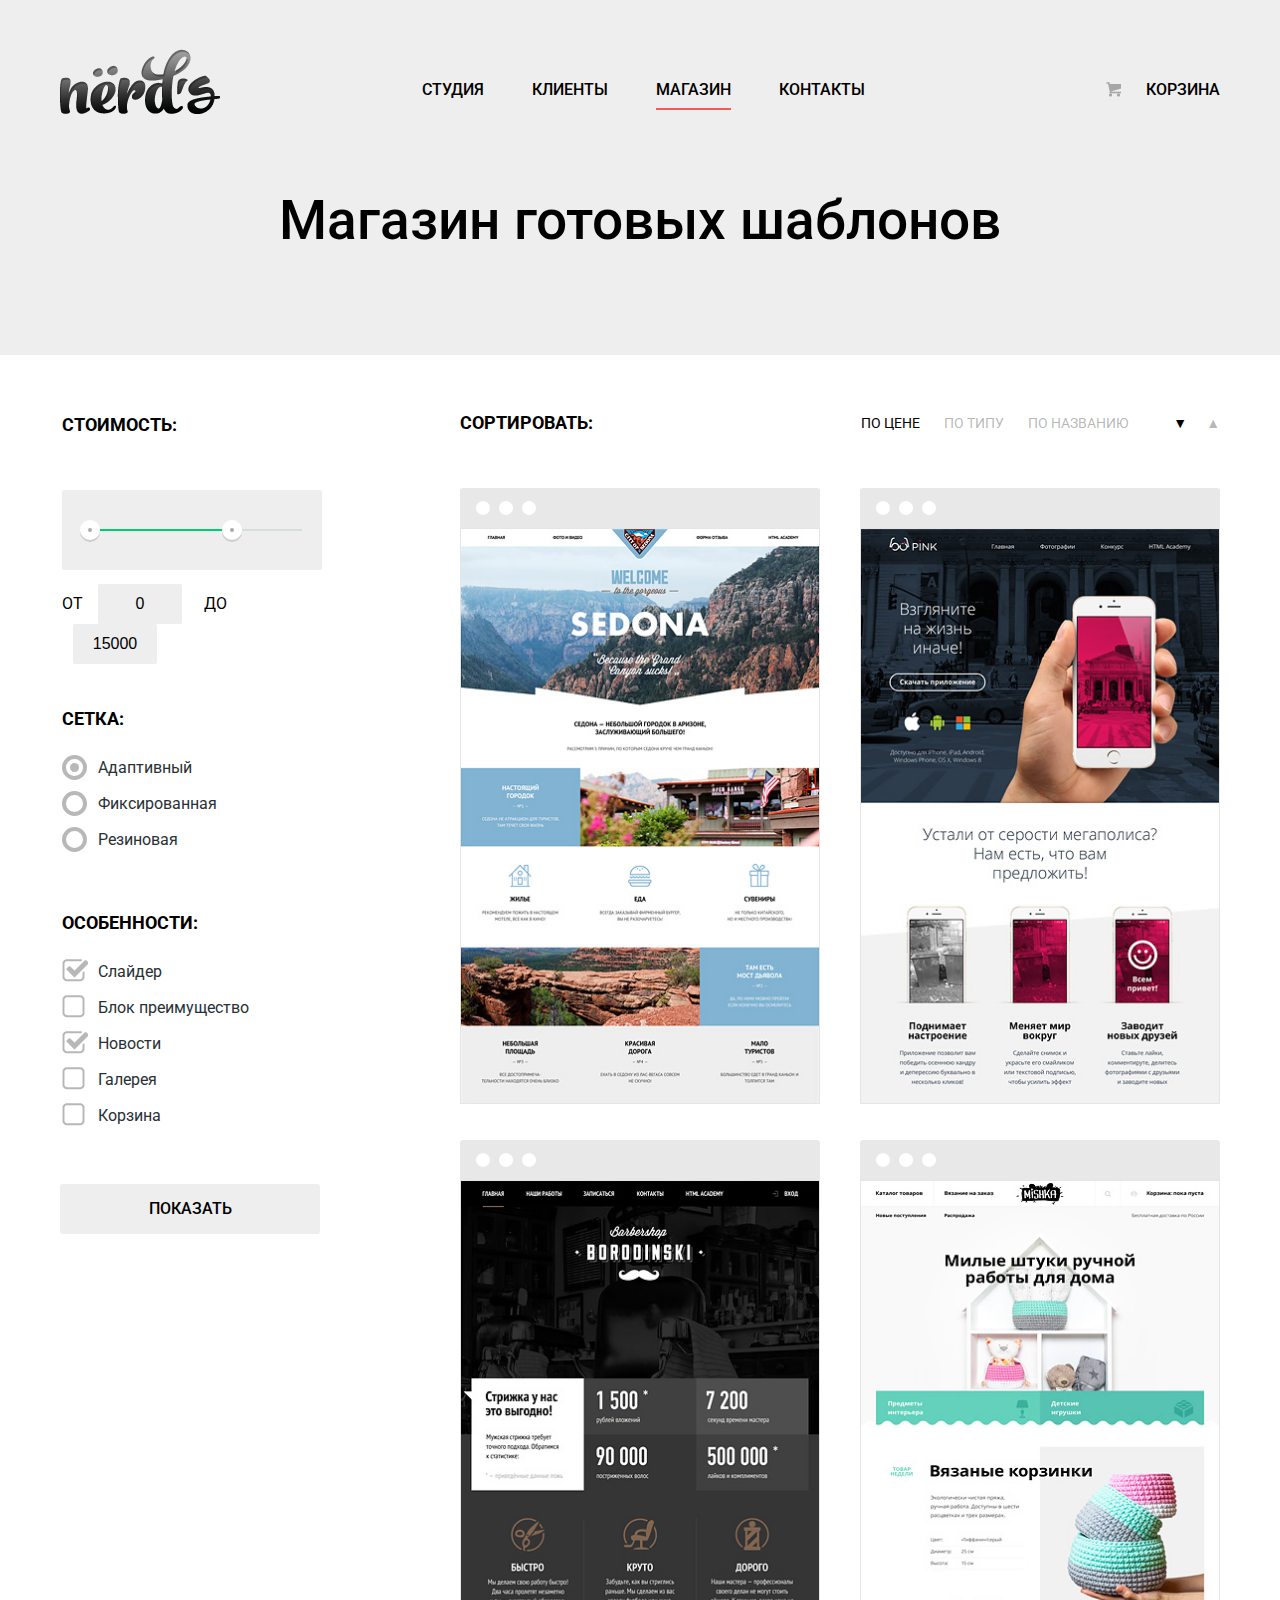
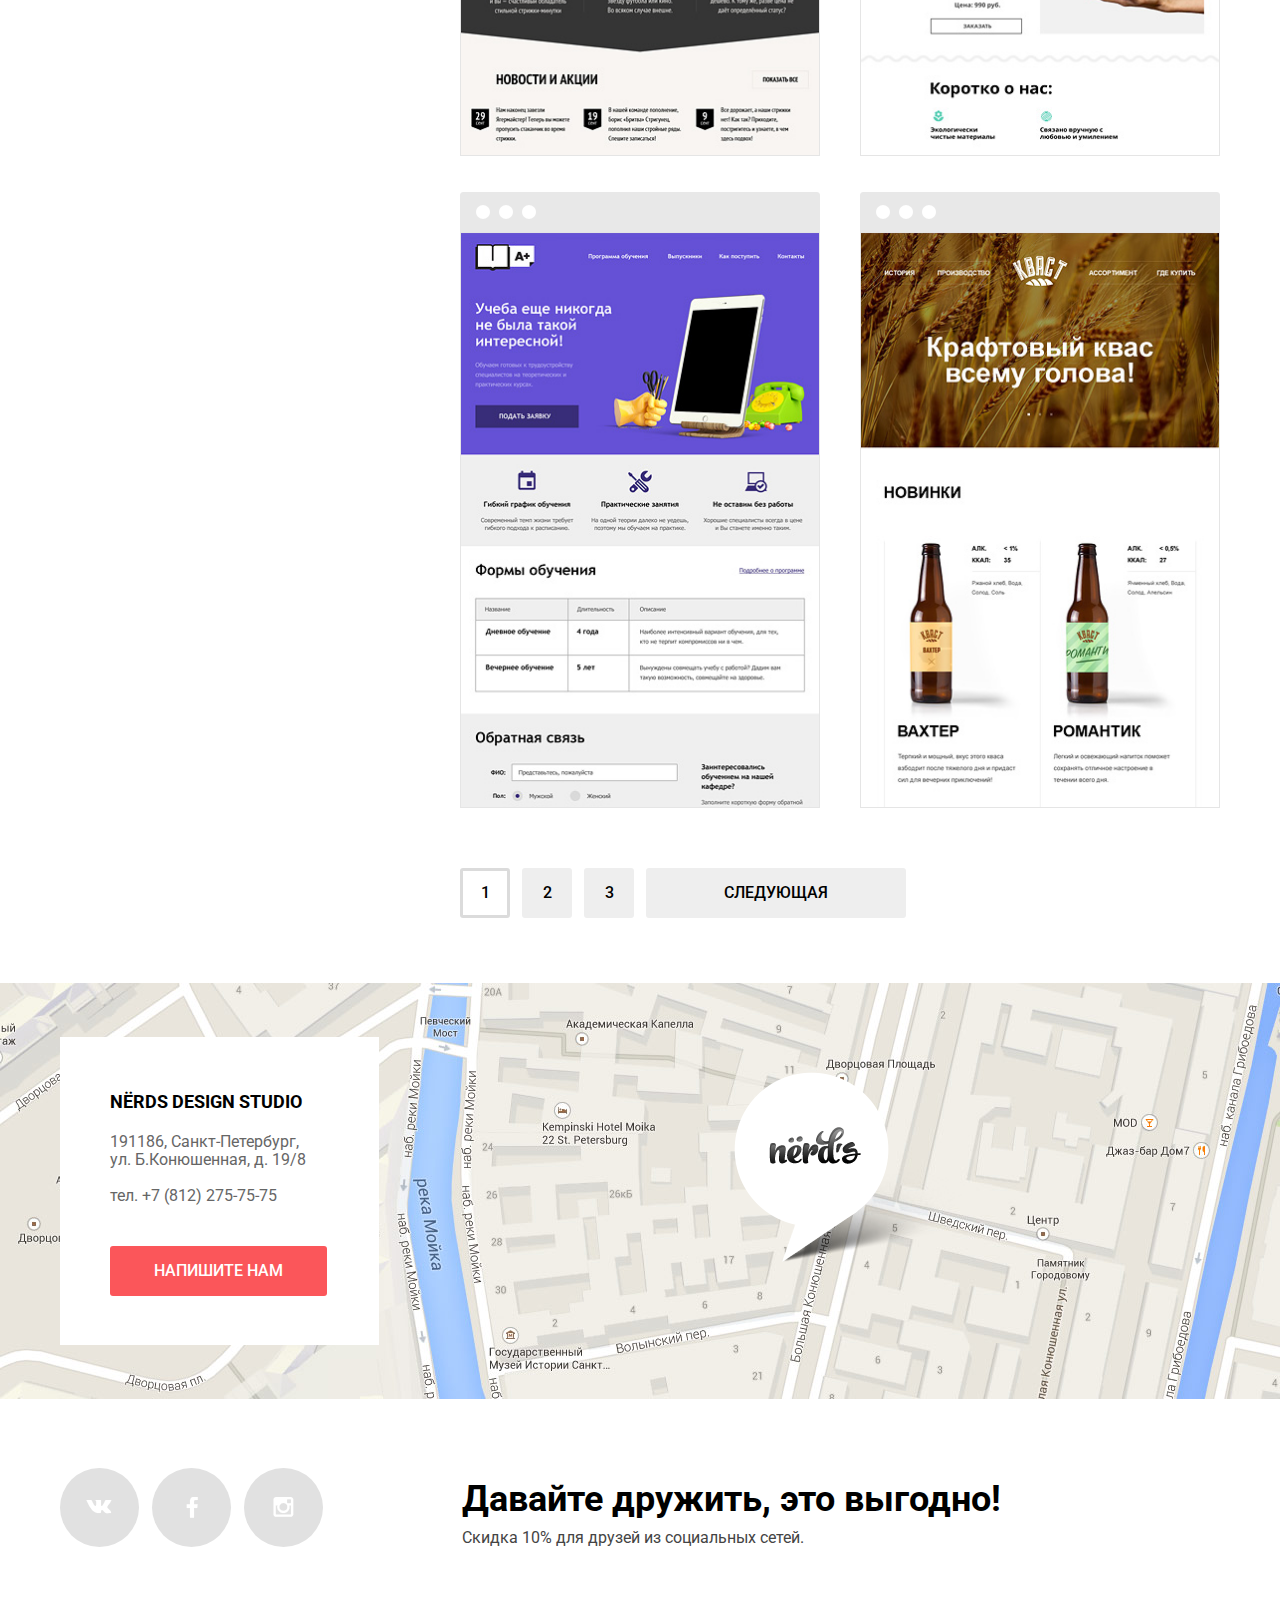
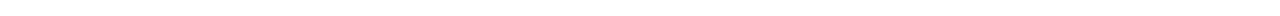
==== commit b78a624e: "доработка по js (localStorage)" ====
--- a/catalog.html
+++ b/catalog.html
@@ -150,11 +150,11 @@
 	<footer class="main-footer">
 		<div class="adress">
 			<div class="map-container">
-				<iframe src="https://www.google.com/maps/embed?pb=!1m18!1m12!1m3!1d1998.5989424124068!2d30.320894616220176!3d59.93879686904778!2m3!1f0!2f0!3f0!3m2!1i1024!2i768!4f13.1!3m3!1m2!1s0x4696310fca5ba729%3A0xea9c53d4493c879f!2z0JHQvtC70YzRiNCw0Y8g0JrQvtC90Y7RiNC10L3QvdCw0Y8g0YPQuy4sIDE5LCDQodCw0L3QutGCLdCf0LXRgtC10YDQsdGD0YDQsywg0KDQvtGB0YHQuNGPLCAxOTExODY!5e0!3m2!1sru!2sua!4v1479135294542" width="100%" height="416" frameborder="0" style="border:0" allowfullscreen></iframe>
-			</div>
-			<div class="adress-container">
-				<img src="img/map-marker.png" class="mark" width="231" height="190" alt="метка">
-					<div class="write-us">
+				<iframe src="https://www.google.com/maps/embed?pb=!1m18!1m12!1m3!1d1998.5989424124068!2d30.320894616220176!3d59.93879686904778!2m3!1f0!2f0!3f0!3m2!1i1024!2i768!4f13.1!3m3!1m2!1s0x4696310fca5ba729%3A0xea9c53d4493c879f!2z0JHQvtC70YzRiNCw0Y8g0JrQvtC90Y7RiNC10L3QvdCw0Y8g0YPQuy4sIDE5LCDQodCw0L3QutGCLdCf0LXRgtC10YDQsdGD0YDQsywg0KDQvtGB0YHQuNGPLCAxOTExODY!5e0!3m2!1sru!2sua!4v1479135294542" height="416" style="border:0" allowfullscreen></iframe>
+			</div>
+			<div class="container adress-container">
+				<div class="marker"></div>
+				<div class="write-us">
 						<b>NËRDS DESIGN STUDIO</b>
 						<p>191186, Санкт-Петербург,<br>
 							ул. Б.Конюшенная, д. 19/8<br>
@@ -179,7 +179,7 @@
 								<label for="mail">Текст письма:</label>
 								<textarea name="mail" id="mail" placeholder="В свободной форме"  tabindex="3"></textarea>
 							</div>
-							<button class="btn"  type="submit">Отправить</button>
+							<button class="btn write-us-btn" type="submit">Отправить</button>
 						</form>
 					</div>
 					<!--всплывающее окно-->
--- a/css/style.css
+++ b/css/style.css
@@ -854,19 +854,22 @@
 	}
 	.map-container{
 		position: absolute;
+		min-width: 100%;
+	}
+	.map-container iframe{
 		width: 100%;
 	}
 	.adress-container{
 		position: relative;
-		width: 1160px;
-		margin-left: auto;
-		margin-right: auto;
 		padding-top: 54px;
 	}
-	.mark{
+	.marker{
 		position: absolute;
 		top: 89px;
-		left: 820px;
+		right: 255px;
+		width: 231px;
+		height: 190px;
+		background-image: url(../img/map-marker.png); 
 	}
 	.write-us{
 		display: block;
@@ -885,7 +888,7 @@
 		line-height: 18px;
 		color: #666666;
 	}
-	.write-us .btn{
+	.write{
 		margin-top: 31px;
 		padding: 16px 44px;
 	}
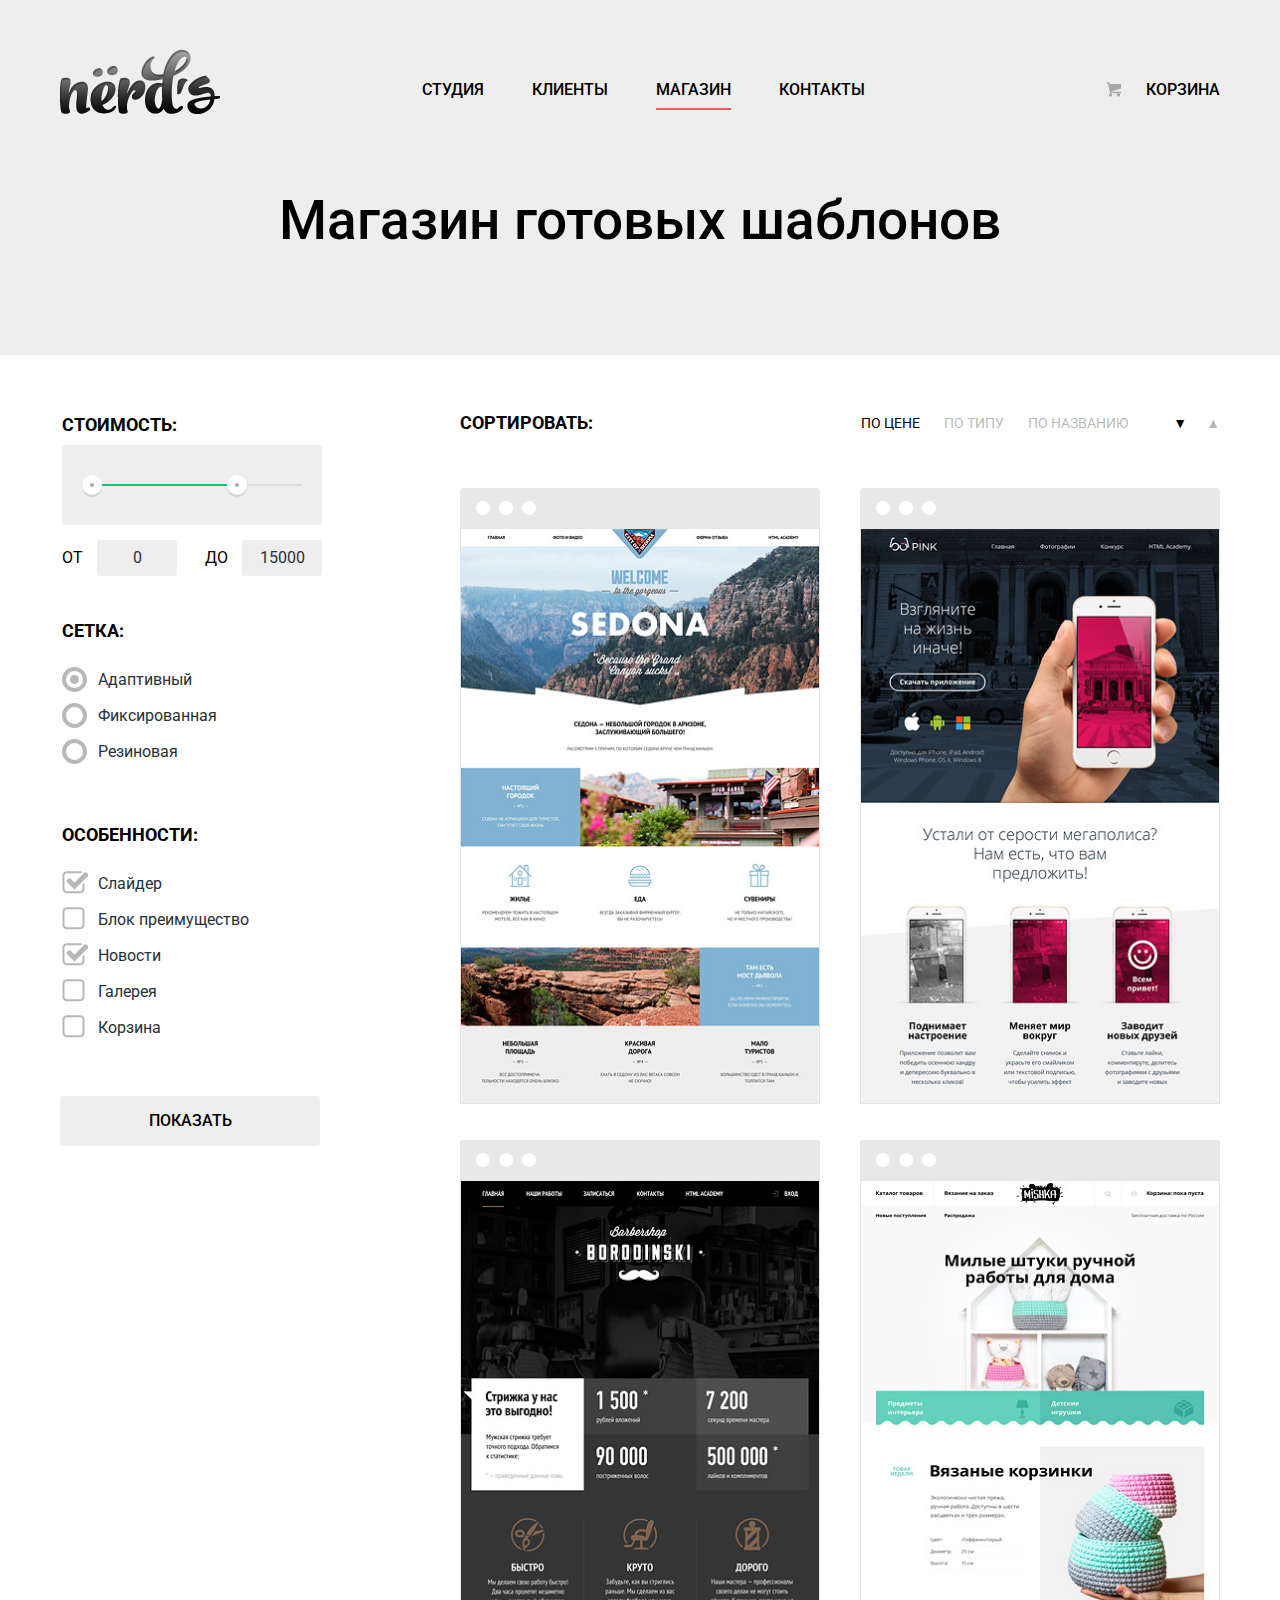
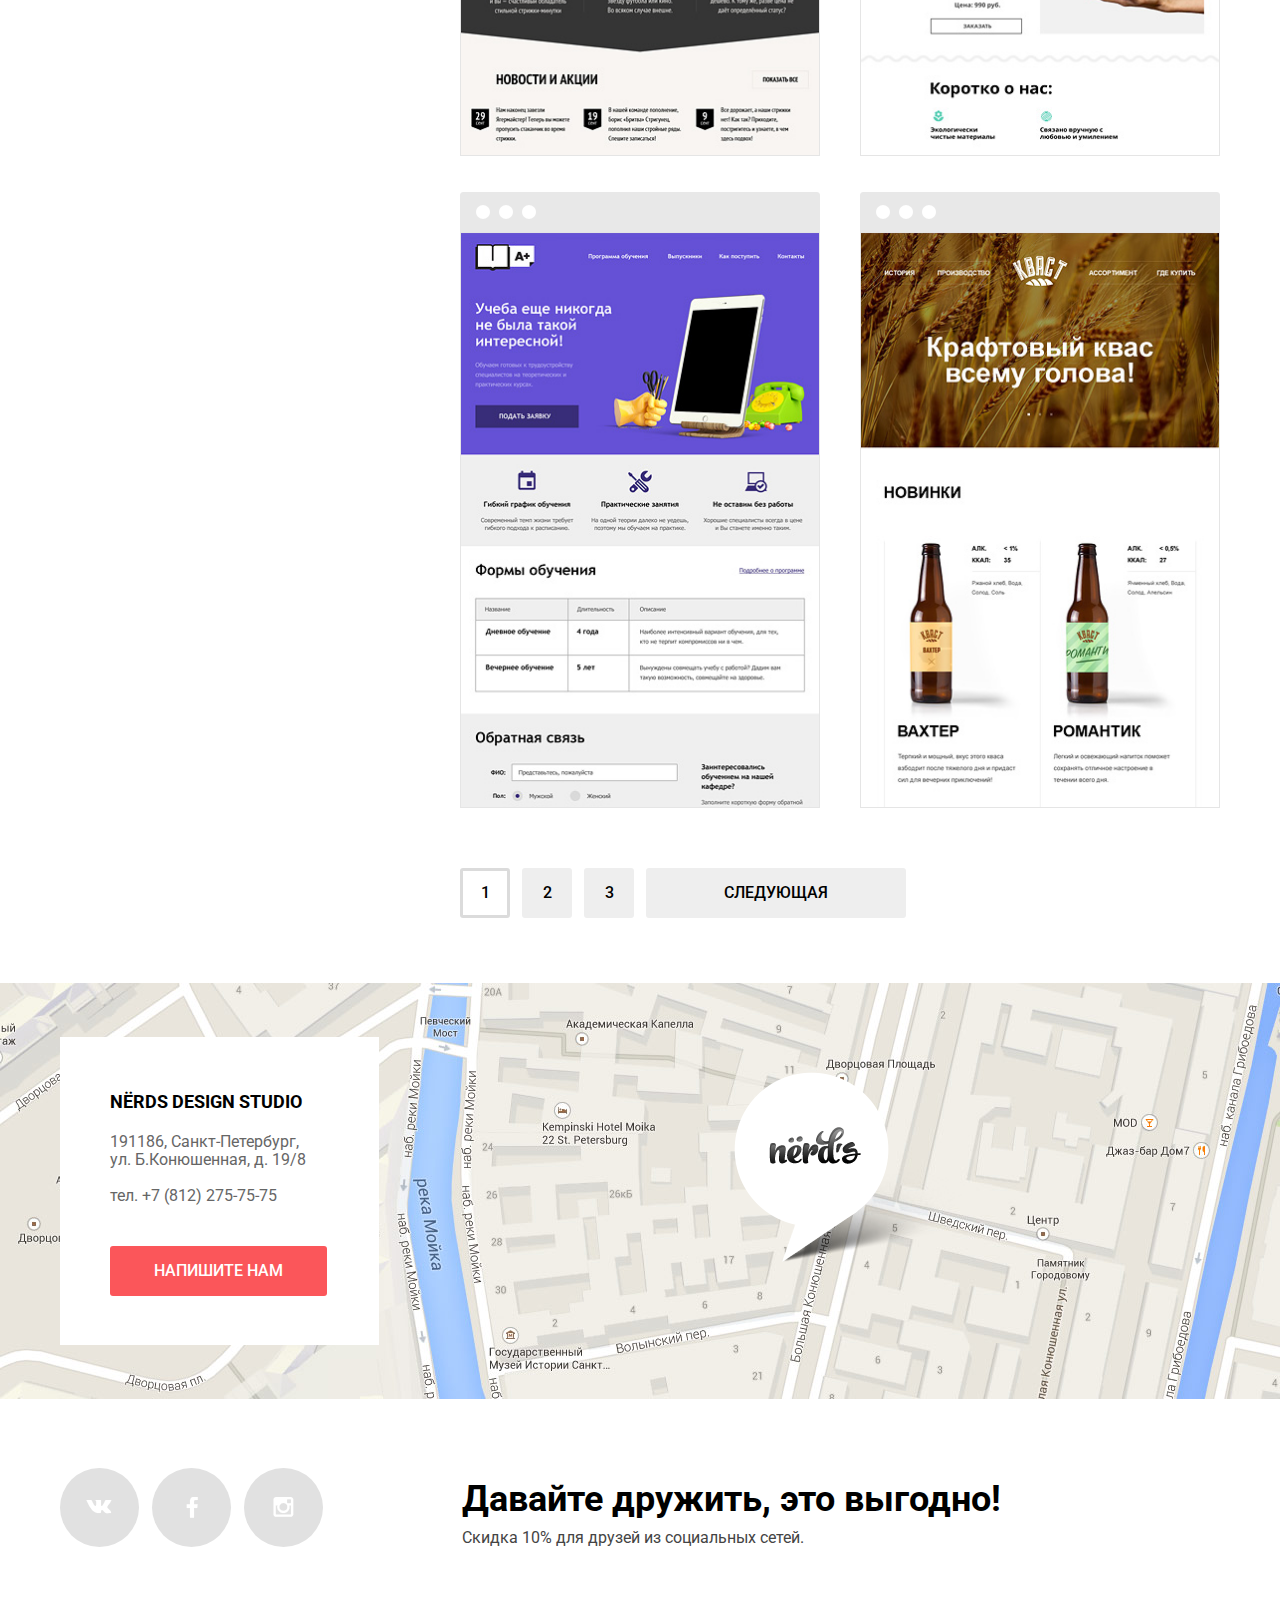
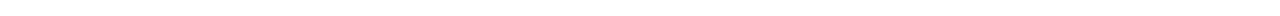
==== commit 4061785e: "вроде все." ====
--- a/catalog.html
+++ b/catalog.html
@@ -5,7 +5,7 @@
 	<title>Нёрдс</title>
 	<link href="https://fonts.googleapis.com/css?family=Roboto:400,500,700&amp;subset=cyrillic" rel="stylesheet"> 
 	<link rel="stylesheet" type="text/css" href="css/normalize.css">
-	<link rel="stylesheet" type="text/css" href="css/style.css">
+	<link rel="stylesheet" type="text/css" href="css/min.style.css">
 </head>
 <body>
 	<header class="main-header">
@@ -45,7 +45,7 @@
 				<form action="#" method="get">
 					<fieldset>
 						<legend>Стоимость:</legend>
-							<div class="range-price">
+							<!--<div class="range-price">
 								<div class="background">
 									<div class="range"></div>
 									<div class="range-selected"></div>
@@ -53,25 +53,56 @@
 									<div class="max-runner"></div>
 								</div>
 							</div>
-						<label for="min-price">ОТ </label><input type="text" name="min-price" id="min-price" value="0">
-						<label for="max-price"> ДО </label><input type="text" name="max-price" id="max-price" value="15000">
+						<div class="price-controls">
+							<label for="min-price">ОТ <input type="text" name="min-price" id="min-price" value="0"></label>
+							<label for="max-price"> ДО <input type="text" name="max-price" id="max-price" value="15000"></label>
+						</div>-->
+							<div class="range-filter">
+								<div class="range-controls">
+									<div class="scale">
+										<div class="bar"></div>
+									</div>
+									<div class="toggle toggle-min"></div>
+									<div class="toggle toggle-max"></div>
+								</div>
+								<div class="price-controls">
+									<label class="min-price">ОТ <input name="min-price" type="text" value="0"></label>
+									<label class="max-price">ДО <input name="max-price" type="text" value="15000"></label>
+								</div>
+							</div>
 					</fieldset>
 					<fieldset>
 						<legend>Сетка:</legend>
 						<ul>
-							<li><input type="radio" name="grid" value="adaptive" id="adaptive" checked> <label for="adaptive">Адаптивный</label></li>
-							<li><input type="radio" name="grid" value="fixed" id="fixed"> <label for="fixed">Фиксированная</label></li>
-							<li><input type="radio" name="grid" value="rubber" id="rubber"> <label for="rubber">Резиновая</label></li>
+							<li>
+								<input type="radio" name="grid" value="adaptive" id="adaptive" checked> <label for="adaptive">Адаптивный</label>
+							</li>
+							<li>
+								<input type="radio" name="grid" value="fixed" id="fixed"> <label for="fixed">Фиксированная</label>
+							</li>
+							<li>
+								<input type="radio" name="grid" value="rubber" id="rubber"> <label for="rubber">Резиновая</label>
+							</li>
 						</ul>
 					</fieldset>
 					<fieldset>
 						<legend>Особенности:</legend>
 						<ul>
-							<li><input type="checkbox" name="slider" id="slider" checked> <label for="slider"> Слайдер</label></li>
-							<li><input type="checkbox" name="block" id="block"> <label for="block"> Блок преимущество</label></li>
-							<li><input type="checkbox" name="news" id="news" checked> <label for="news"> Новости</label></li>
-							<li><input type="checkbox" name="gallery" id="gallery"> <label for="gallery"> Галерея</label></li>
-							<li><input type="checkbox" name="basket" id="basket"> <label for="basket"> Корзина</label></li>
+							<li>
+								<input type="checkbox" name="slider" id="slider" checked> <label for="slider"> Слайдер</label>
+							</li>
+							<li>
+								<input type="checkbox" name="block" id="block"> <label for="block"> Блок преимущество</label>
+							</li>
+							<li>
+								<input type="checkbox" name="news" id="news" checked> <label for="news"> Новости</label>
+							</li>
+							<li>
+								<input type="checkbox" name="gallery" id="gallery"> <label for="gallery"> Галерея</label>
+							</li>
+							<li>
+								<input type="checkbox" name="basket" id="basket"> <label for="basket"> Корзина</label>
+							</li>
 						</ul>
 					</fieldset>
 					<button class="btn btn-show" type="submit">Показать</button>
@@ -81,11 +112,21 @@
 				<div class="sort clearfix">
 					<b class="classify">Сортировать:</b>
 					<ul class="sorting">
-						<li class="active-sorting"><a class="btn btn-sorting">По цене</a></li>
-						<li><a class="btn btn-sorting" href="#">По типу</a></li>
-						<li><a class="btn btn-sorting" href="#">По названию</a></li>
-						<li class="active-sorting"><a class="btn btn-sorting">&#9660;</a></li>
-						<li><a class="btn btn-sorting" href="#">&#9650;</a></li>
+						<li class="active-sorting">
+							<a class="btn btn-sorting">По цене</a>
+						</li>
+						<li>
+							<a class="btn btn-sorting" href="#">По типу</a>
+						</li>
+						<li>
+							<a class="btn btn-sorting" href="#">По названию</a>
+						</li>
+						<li class="active-sorting">
+							<a class="btn btn-sorting">&#9660;</a>
+						</li>
+						<li>
+							<a class="btn btn-sorting" href="#">&#9650;</a>
+						</li>
 					</ul>
 				</div>
 				<div class="cards">
@@ -155,34 +196,34 @@
 			<div class="container adress-container">
 				<div class="marker"></div>
 				<div class="write-us">
-						<b>NËRDS DESIGN STUDIO</b>
-						<p>191186, Санкт-Петербург,<br>
-							ул. Б.Конюшенная, д. 19/8<br>
-							<br>
-							тел. +7 (812) 275-75-75</p>
-						<a class="btn write" href="#">НАПИШИТЕ НАМ</a>
-					</div>
-					<!--всплывающее окно-->
-					<div class="form-write-us">
-						<b>Напишите нам</b>
-						<button class="modal-content-close" type="button" title="Закрыть">Закрыть</button>
-						<form action="#" method="post">
-							<div class="left">
-								<label for="name">Ваше имя:</label>
-								<input type="text" name="name" id="name" placeholder="Представьтесь, пожалуйста" tabindex="1">
-							</div>
-							<div class="left">
-								<label for="email">Ваш e-mail:</label>
-								<input type="text" name="email" id="email" placeholder="Для отправки ответа"  tabindex="2" >
-							</div>
-							<div class="text">
-								<label for="mail">Текст письма:</label>
-								<textarea name="mail" id="mail" placeholder="В свободной форме"  tabindex="3"></textarea>
-							</div>
-							<button class="btn write-us-btn" type="submit">Отправить</button>
-						</form>
-					</div>
-					<!--всплывающее окно-->
+					<b>NËRDS DESIGN STUDIO</b>
+					<p>191186, Санкт-Петербург,<br>
+						ул. Б.Конюшенная, д. 19/8<br>
+						<br>
+						тел. +7 (812) 275-75-75</p>
+					<a class="btn write" href="form.html">НАПИШИТЕ НАМ</a>
+				</div>
+				<!--всплывающее окно-->
+				<div class="form-write-us">
+					<b>Напишите нам</b>
+					<button class="modal-content-close" type="button" title="Закрыть">Закрыть</button>
+					<form action="#" method="post">
+						<div class="left">
+							<label for="name">Ваше имя:</label>
+							<input type="text" name="name" id="name" placeholder="Представьтесь, пожалуйста" tabindex="1">
+						</div>
+						<div class="left">
+							<label for="email">Ваш e-mail:</label>
+							<input type="text" name="email" id="email" placeholder="Для отправки ответа"  tabindex="2" >
+						</div>
+						<div class="text">
+							<label for="mail">Текст письма:</label>
+							<textarea name="mail" id="mail" placeholder="В свободной форме"  tabindex="3"></textarea>
+						</div>
+						<button class="btn write-us-btn" type="submit">Отправить</button>
+					</form>
+				</div>
+				<!--всплывающее окно-->
 			</div>
 		</div>
 		<div class="container">
@@ -199,6 +240,6 @@
 			</div>
 		</div>
 	</footer>
-	<script src="js/write-us.js"></script>
+	<script src="js/min.script.js"></script>
 </body>
 </html>--- a/css/min.style.css
+++ b/css/min.style.css
@@ -0,0 +1 @@
+body{min-width:1160px;padding:0;margin:0;font-size:16px;line-height:24px;font-family:"Roboto",Arial,sans-serif}.main-header{background-color:#eee;min-width:900px}.main-page{margin-top:75px}.inner-page{margin-top:55px}.container{width:1160px;margin-left:auto;margin-right:auto}.clearfix::after{content:"";display:table;clear:both}.header{padding-top:49px}.logo{float:left}.logo a:hover{opacity:.8}.logo a:active{opacity:.3}.main-menu{float:left;margin-left:180px;max-width:560px}.main-menu ul{list-style:none;padding:0;margin:0}.main-menu li,.slider-controls label{display:inline-block;vertical-align:top}.main-menu a{display:block;margin:0 22px;padding:29px 0 16px;font-size:16px;font-weight:500;text-align:center;text-transform:uppercase;text-decoration:none;color:#000}.main-menu a:hover{color:#fb565a}.main-menu a:active{color:rgba(0,0,0,.3)}.active-basket,.active-menu{position:relative}.active-basket a:hover,.active-menu a:hover,.catalog-filter input[type=radio]+label:hover{color:#000}.active-basket::after,.active-menu::after{content:"";position:absolute;height:2px;right:22px;bottom:8px;left:22px;background:#fb565a}.basket{float:right;max-width:160px}.basket a,.btn{font-size:16px;font-weight:500;text-transform:uppercase;text-decoration:none}.basket a{position:relative;display:block;padding:29px 0 16px 40px;color:#000}.basket a:hover{color:#fb565a}.basket a:active{color:#bdbdbd}.basket a::before{content:"";position:absolute;top:33px;left:0;width:15px;height:15px;background:url(../img/sprite.png) no-repeat -10px -10px}.btn{display:inline-block;padding:19px 40px;line-height:18px;font-family:"Roboto",Arial,sans-serif;vertical-align:top;color:#fff;border-radius:3px;border:none;outline:none;background:#fb565a}.btn:hover{background:#e74246}.btn:active{color:rgba(255,255,255,.3);background-color:#d7373b;box-shadow:inset 0 3px 0 0 rgba(0,0,0,.1)}.slider{position:relative}.slider-inner{overflow:hidden}.slider-slides{width:300%}.slider-slides>div{float:left;width:1160px;height:431px}.catalog-filter input[type=checkbox],.catalog-filter input[type=radio],.slider input[type=radio]{display:none}.slider-controls{display:inline-block;position:absolute;z-index:1;bottom:96px;left:50%;vertical-align:top;-webkit-transform:translate(-50%);transform:translate(-50%)}.slider-controls label{width:18px;height:18px;margin:0 7px;cursor:pointer;border-radius:50%;background-color:#fff}#btn-1:checked~.slider-controls label[for=btn-1],#btn-2:checked~.slider-controls label[for=btn-2],#btn-3:checked~.slider-controls label[for=btn-3]{position:relative;background-color:#fff}#btn-1:checked~.slider-controls label[for=btn-1]::before,#btn-2:checked~.slider-controls label[for=btn-2]::before,#btn-3:checked~.slider-controls label[for=btn-3]::before{content:"";position:absolute;top:5px;left:5px;width:4px;height:4px;border:2px solid #c1c1c1;border-radius:50%;background-color:#fff}#btn-1:checked~.slider-inner .slider-slides{-webkit-transform:translate(0);transform:translate(0)}#btn-2:checked~.slider-inner .slider-slides{-webkit-transform:translate(-1160px);transform:translate(-1160px)}#btn-3:checked~.slider-inner .slider-slides{-webkit-transform:translate(-2320px);transform:translate(-2320px)}.about-us li,.slide1{position:relative}.slide-pic{position:absolute;right:0;bottom:0;z-index:-1}.slide1 .column-left{float:left;width:550px}.slide-header{display:block;font-size:55px;line-height:55px;margin-top:70px;margin-bottom:27px}.slide-description{display:block;margin-top:0;line-height:24px}.btn-slide{margin-top:25px;padding:16px 54px;text-align:center;text-decoration:none;text-transform:uppercase;font-weight:500}.inner-name-page{float:left;margin-top:35px;margin-bottom:70px;width:1160px}.inner-name-page h1{font-size:55px;line-height:55px;font-weight:500;text-align:center}.services{padding-bottom:80px}.services-ell{margin-right:100px;float:left;width:300px}.services-pic{margin-bottom:-15px}.service-header{margin-bottom:0;font-size:24px;line-height:30px;vertical-align:top;text-transform:uppercase}.service-description{margin-bottom:33px;letter-spacing:0}.btn-services{padding:16px 40px}.btn-application{background:#00ca74}.btn-application:hover{background:#00bc6c}.btn-application:active{color:rgba(255,255,255,.3);background:#00aa62;box-shadow:inset 0 3px 0 0 rgba(0,0,0,.1)}.btn-presentation{background:#efc84a}.btn-presentation:hover{background:#eab534}.btn-presentation:active{color:rgba(255,255,255,.3);background:#e5a722;box-shadow:inset 0 3px 0 0 rgba(0,0,0,.1)}.presentation{margin-right:0}.line{border-bottom:2px solid #eee}.about-us{padding-bottom:50px}.about-us .column-left{float:left;width:680px}.capiton{margin-top:75px;margin-bottom:30px;font-size:45px;line-height:45px;font-weight:500}.about-us p{margin-bottom:40px}.accuracy{line-height:24px;font-weight:700;text-transform:uppercase;text-align:center}.about-us ul{margin-top:24px;list-style:none}.about-us li{margin-left:-2px;margin-bottom:24px}.about-us li::before{content:"";position:absolute;width:25px;height:2px;left:-36px;top:12px;background:#fb565a}.about-us .column-right{float:right;width:360px}.about-us img{margin-top:40px;margin-bottom:30px}.percent-ell{display:inline-block;margin-right:23px;width:95px;vertical-align:top}.percent-ell:nth-child(3n){margin-right:0}.percent{font-size:45px}.percent span{vertical-align:17px;font-size:25px}.percent-description{margin-top:-10px;line-height:18px}.clients{padding-top:50px;padding-bottom:44px;margin-bottom:80px;font-size:0}.clients ul{list-style:none;padding:0;margin:0}.clients li{position:relative;display:inline-block;padding-right:20px;padding-left:20px;vertical-align:middle}.clients li:first-child{padding-left:0}.clients li:nth-child(4n){padding-right:0}.clients li::after{content:"1";position:absolute;top:50%;right:5px;-webkit-transform:translateY(-50%);transform:translateY(-50%);width:2px;height:52px;border-right:2px solid #eee;opacity:1}.clients li:nth-child(4n)::after{display:none}.client{position:relative;display:block;width:260px;line-height:52px;text-align:center;font-size:16px;opacity:.2}.card:hover::before,.client:hover{opacity:1}.client:active{opacity:.1}.client-logo{line-height:52px;vertical-align:middle}.catalog-filter{float:left;width:260px}.catalog-filter ul{list-style:none;padding:0}.catalog-filter fieldset{padding:0;border:none;margin-bottom:40px}.catalog-filter legend{margin-bottom:5px;font-size:18px;line-height:30px;vertical-align:top;font-weight:700;text-transform:uppercase}.range-filter{width:260px}.range-controls{position:relative;height:41px;padding-top:39px;padding-right:20px;padding-left:20px;margin-bottom:15px;border-radius:2px;background:#eee}.range-controls .scale{height:2px;background:#d7dcde}.range-controls .bar{width:70%;height:2px;background:#00ca74}.range-controls .toggle{position:absolute;top:30px;left:0;width:4px;height:4px;cursor:pointer;border:8px solid #fff;border-radius:50%;background:#ababab;box-shadow:0 2px 1px 0 #cfcfcf}.range-controls .toggle-min{left:20px}.range-controls .toggle-max{left:165px}.price-controls{font-size:0}.price-controls label{font-size:16px;display:inline-block;width:50%}.max-price{text-align:right}.price-controls input{font-family:'Roboto','Arial',sans-serif;font-size:16px;width:60px;margin-left:10px;padding:9px 10px;text-align:center;color:#283136;border:none;border-radius:3px;background:#eee}.catalog-filter input[type=checkbox]+label,.catalog-filter input[type=radio]+label{position:relative;display:block;margin:11px 0;padding-left:36px;color:#283136;line-height:25px;vertical-align:middle;cursor:pointer}.catalog-filter input[type=radio]+label::before{content:"";position:absolute;top:0;left:0;width:17px;height:17px;border:4px solid rgba(77,77,77,.4);border-radius:50%}.catalog-filter input[type=radio]:checked+label::after{content:"";position:absolute;top:8px;left:8px;width:9px;height:9px;border-radius:50%;background:rgba(77,77,77,.4)}.catalog-filter input[type=radio]+label:hover::before{content:"";border:4px solid #4d4d4d}.catalog-filter input[type=radio]:checked+label:hover::after{content:"";background:#4d4d4d}.catalog-filter input[type=radio]:disabled+label{color:rgba(40,49,54,.3)}.catalog-filter input[type=radio]:disabled+label::before{content:"";border:4px solid rgba(77,77,77,.1)}.catalog-filter input[type=radio]:checked:disabled+label::after{content:"";background:rgba(77,77,77,.1)}.catalog-filter input[type=checkbox]+label::before{content:"";position:absolute;top:0;left:0;width:23px;height:23px;background:url(../img/checkbox-off.png) no-repeat;opacity:.4}.catalog-filter input[type=checkbox]:checked+label::before{content:"";position:absolute;top:0;left:0;width:26px;height:23px;border:none;background:url(../img/checkbox-on.png) no-repeat;opacity:.4}.active-sorting a,.catalog-filter input[type=checkbox]+label:hover{color:#000}.catalog-filter input[type=checkbox]+label:hover::before{content:"";background:url(../img/checkbox-off.png) no-repeat;opacity:1}.catalog-filter input[type=checkbox]:checked+label:hover::before{content:"";background:url(../img/checkbox-on.png) no-repeat;opacity:1}.catalog-filter input[type=checkbox]:disabled+label{color:rgba(40,49,54,.3)}.catalog-filter input[type=checkbox]:disabled+label::before{content:"";background:url(../img/checkbox-off.png) no-repeat;opacity:.1}.catalog-filter input[type=checkbox]:checked:disabled+label::before{content:"";background:url(../img/checkbox-on.png) no-repeat;opacity:.1}.btn-show{width:100%;padding:16px 0;font-size:16px;line-height:18px;text-align:center;color:#000;background:#eee;border-radius:3px;cursor:pointer}.btn-show:hover{background:#dfdfdf}.btn-show:active{color:rgba(0,0,0,.3);background:#d5d5d5;box-shadow:inset 0 3px 0 0 rgba(0,0,0,.1)}.products{float:right;margin-top:4px;width:760px}.classify{display:block;float:left;font-size:18px;line-height:18px;text-transform:uppercase}.sorting{list-style:none;margin:0;padding:0;float:right}.sorting li{display:inline-block;margin-left:20px;vertical-align:top}.sorting li:nth-child(1){margin-left:0}.sorting li:nth-last-child(2){margin-left:40px}.sorting li:nth-last-child(1){margin-left:15px}.btn-sorting{padding:0;font-weight:400;font-size:14px;line-height:18px;vertical-align:top;color:rgba(0,0,0,.3);background:0 0}.btn-sorting:hover{color:rgba(0,0,0,.6);background:0 0}.btn-sorting:active{color:#000;background:0 0;box-shadow:none}.cards{font-size:0;margin-top:50px}.card,.card img{width:360px;height:576px}.card{position:relative;display:inline-block;margin-top:40px;margin-right:40px;margin-bottom:36px;font-size:16px;vertical-align:top}.card img{border:1px solid #e5e5e5;box-sizing:border-box}.card:nth-child(2n){margin-right:0}.card::before{content:"";position:absolute;top:-40px;width:360px;height:40px;background:url(../img/browser.png) no-repeat;opacity:.12}.description{position:absolute;display:none;bottom:0;left:0;width:300px;min-height:162px;padding:35px 30px 43px;background-color:#eee;text-align:center}.item{margin-bottom:5px;font-size:18px;font-weight:700;line-height:30px;text-decoration:none;color:#000;text-transform:uppercase}.paragraph{margin-bottom:30px;line-height:20px}.btn-description{padding:16px 60px}.btn-description:active{color:#fff}.card:hover img{width:360px;height:576px;border:none;box-shadow:0 6px 15px rgba(0,0,0,.25)}.card:hover .description{display:block}.page-btn{display:inline-block;margin-top:24px;margin-right:8px;width:50px;font-weight:500;text-transform:uppercase;line-height:50px;vertical-align:top;text-align:center;color:#000;text-decoration:none;border-radius:3px;background:#eee}.page-btn:hover{background:#dfdfdf}.page-btn:active{color:rgba(0,0,0,.3);background:#d5d5d5;box-shadow:inset 0 3px 0 0 rgba(0,0,0,.1)}.paginator{margin-bottom:65px}.paginator-active{line-height:44px;width:44px;color:#000;background:#fff;border:3px solid #dbdbdb;box-shadow:none}.paginator-active:active,.paginator-active:hover{color:#000;background:0 0;box-shadow:none}.next,.prev{width:260px}.main-footer .adress{position:relative;height:416px;background:url(../img/map.jpg) no-repeat 50% 0}.map-container{position:absolute;min-width:100%}.map-container iframe{width:100%}.adress-container{position:relative;padding-top:54px}.marker{position:absolute;top:89px;right:255px;width:231px;height:190px;background-image:url(../img/map-marker.png)}.write-us{display:block;width:219px;height:208px;background-color:#fff;padding:50px}.write-us b{font-size:18px;line-height:30px;text-transform:uppercase}.write-us p{margin-bottom:10px;line-height:18px;color:#666}.write{margin-top:31px;padding:16px 44px}.form-write-us{position:fixed;margin-left:-480px;left:50%;bottom:179px;z-index:4;display:none;padding:73px 100px 84px;width:760px;max-height:590px;background:#fff;box-shadow:0 20px 40px rgba(0,0,0,.75)}.form-write-us-show{display:block;animation:opacity .6s}@keyframes opacity{0%{opacity:0}35%{opacity:25%}70%{opacity:50%}to{opacity:500%}}@keyframes error{0%,to{transform:translateX(0)}10%,30%,50%,70%,90%{transform:translateX(-10px)}20%,40%,60%,80%{transform:translateX(10px)}}.form-write-us-error{animation:error .6s}.form-write-us b{font-size:45px}.left{float:left;margin-top:37px;width:360px}.left:first-child{margin-right:40px}.form-write-us label{font-weight:700}.form-write-us input[type=email],.form-write-us input[type=text]{width:330px;line-height:18px;margin-top:6px;padding:15px 13px;border:2px solid #d7dcde;border-radius:3px}.text{float:left;margin-top:30px}.form-write-us textarea{width:728px;height:86px;margin-top:6px;padding:14px;border:2px solid #d7dcde;border-radius:3px;resize:none}.form-write-us input[type=email],.form-write-us input[type=text],.form-write-us textarea{font-family:"Roboto",Arial,sans-serif;font-size:16px;color:#b1b1b1}.form-write-us input[type=email]:hover,.form-write-us input[type=text]:hover,.form-write-us textarea:hover{color:#b4b9bb;border:2px solid #b4b9bb}.form-write-us input[type=email]:focus,.form-write-us input[type=text]:focus,.form-write-us textarea:focus{color:#000;border:2px solid #000;outline:none}.form-write-us-error input[type=email],.form-write-us-error input[type=text],.form-write-us-error textarea{color:#e74246;border:2px solid #e74246}.modal-content-close{position:absolute;top:78px;right:90px;width:21px;height:21px;font-size:0;background:0 0;border:none;outline:none;cursor:pointer}.modal-content-close::after,.modal-content-close::before{content:"";position:absolute;top:5px;left:-2px;width:26px;height:4px;background:#fecccd;border-radius:1px}.modal-content-close::before{-webkit-transform:rotate(45deg);transform:rotate(45deg)}.modal-content-close::after{-webkit-transform:rotate(-45deg);transform:rotate(-45deg)}.modal-content-close:hover::after,.modal-content-close:hover::before{background:#fb565a}.modal-content-close:active::after,.modal-content-close:active::before{background:#fee}.write-us-btn{margin-top:45px;padding:16px 84px}.social-btns{float:left;margin-top:69px;margin-bottom:69px}.social-btn{display:inline-block;position:relative;margin-right:9px;width:79px;height:79px;font-size:0;background-color:#e1e1e1;border-radius:50%;vertical-align:top}.social-vk::before{content:"";position:absolute;top:32px;left:26px;width:26px;height:15px;background:url(../img/sprite.png) no-repeat -10px -129px}.social-fb::before{content:"";position:absolute;top:29px;left:34px;width:12px;height:22px;background:url(../img/sprite.png) no-repeat -10px -46px}.social-in::before{content:"";position:absolute;top:29px;left:29px;width:21px;height:21px;background:url(../img/sprite.png) no-repeat -10px -88px}.social-btn:hover{background:#e74246}.social-btn:active{background:#d7373b;box-shadow:inset 0 3px 0 rgba(0,0,0,.1)}.social-btn:active::before{content:"";opacity:.3}.friends{float:left;margin-left:130px;margin-top:82px}.friends-header{font-size:36px;line-height:36px;padding:0;margin:0}.friends-paragraph{margin-top:10px;line-height:22px;color:#444}